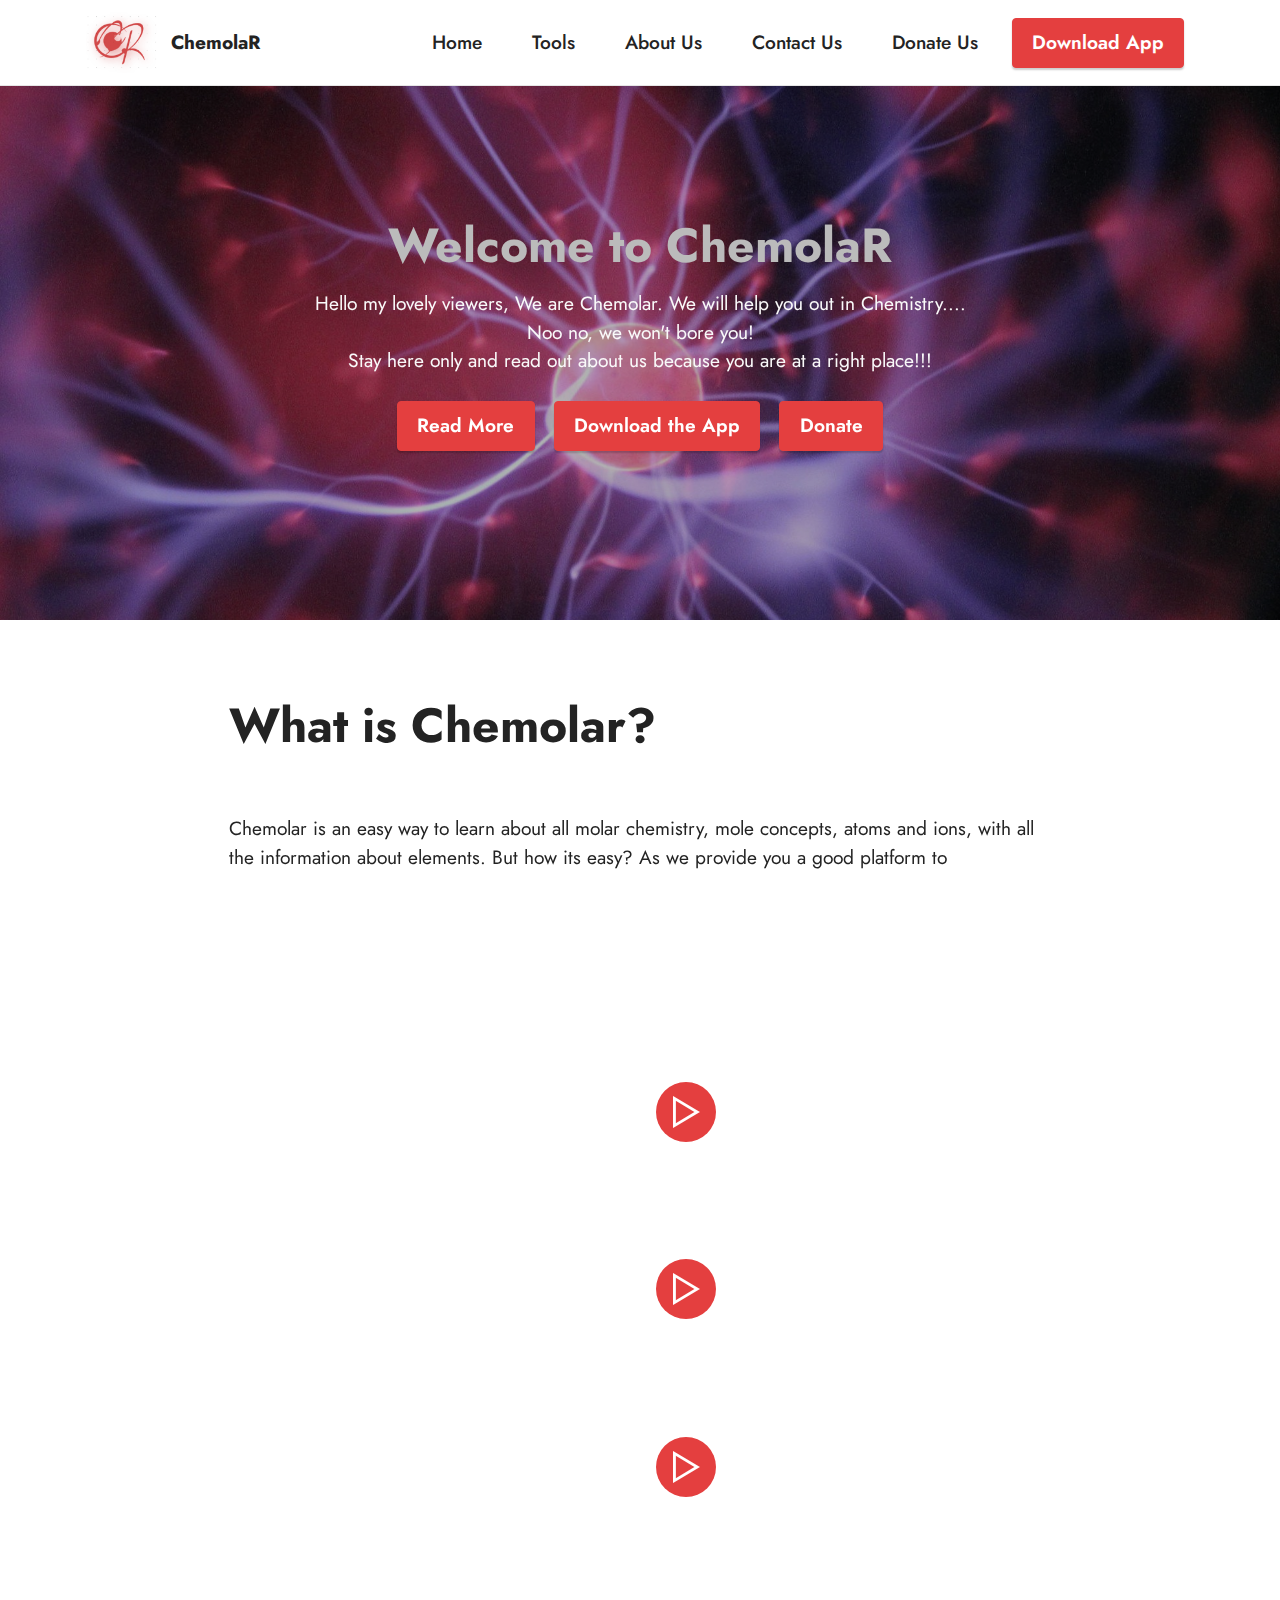
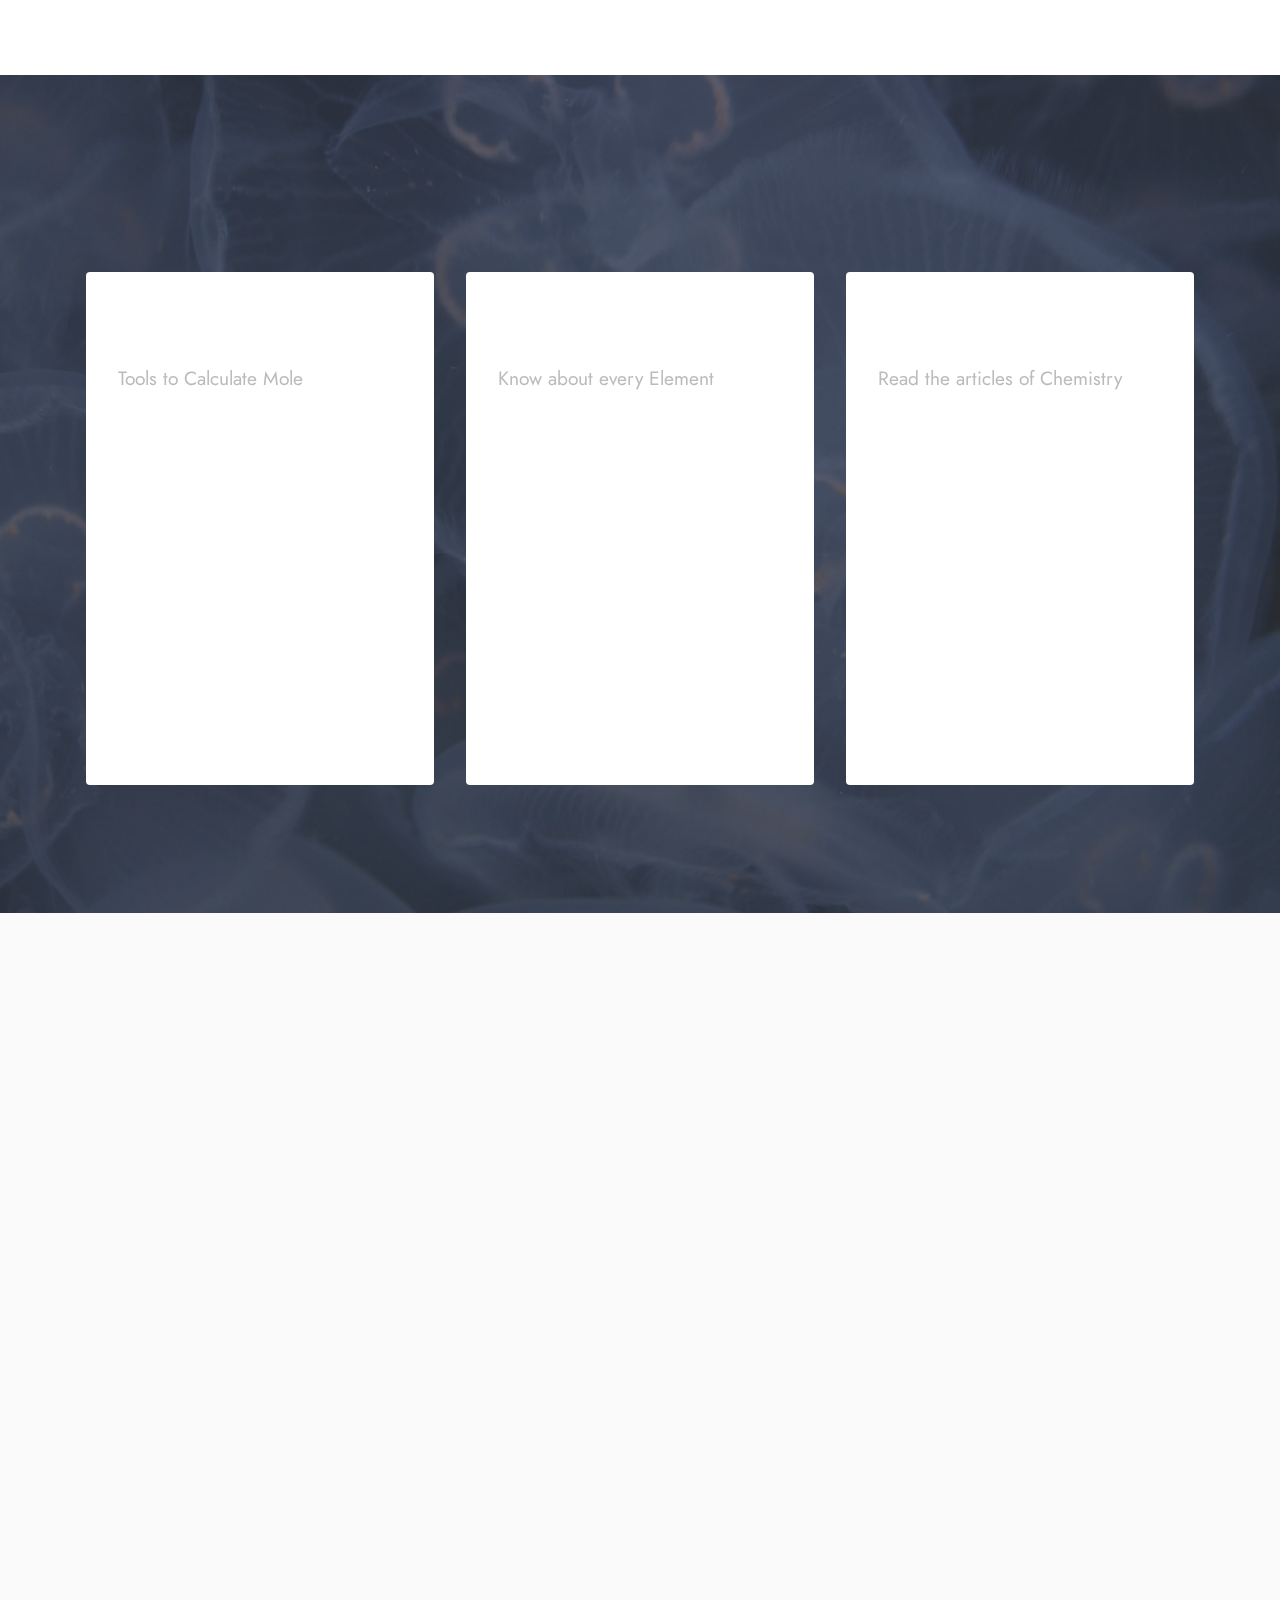
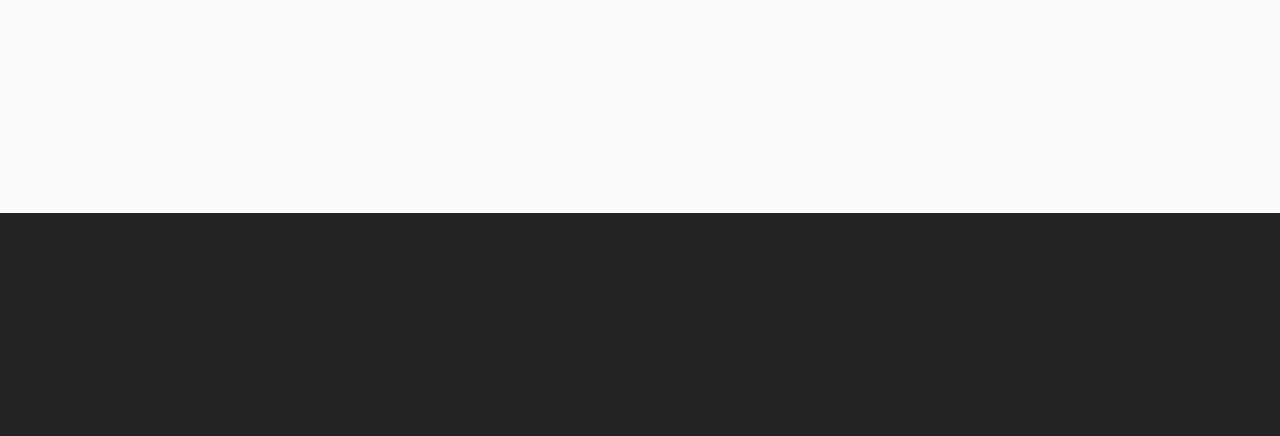
==== index.html @ 6ab1b1f1 "Add files via upload" ====
<!DOCTYPE html>
<html>

<head>
    <!-- Site made with Mobirise Website Builder v5.3.0, https://mobirise.com -->
    <meta charset="UTF-8">
    <meta http-equiv="X-UA-Compatible" content="IE=edge">
    <meta name="generator" content="Mobirise v5.3.0, mobirise.com">
    <meta name="viewport" content="width=device-width, initial-scale=1, minimum-scale=1">
    <link rel="shortcut icon" href="assets/images/logocr2-121x102.png" type="image/x-icon">
    <meta name="description" content="">


    <title>ChemolaR | Home</title>
    <link rel="stylesheet" href="assets/web/assets/mobirise-icons2/mobirise2.css">
    <link rel="stylesheet" href="assets/tether/tether.min.css">
    <link rel="stylesheet" href="assets/bootstrap/css/bootstrap.min.css">
    <link rel="stylesheet" href="assets/bootstrap/css/bootstrap-grid.min.css">
    <link rel="stylesheet" href="assets/bootstrap/css/bootstrap-reboot.min.css">
    <link rel="stylesheet" href="assets/animatecss/animate.css">
    <link rel="stylesheet" href="assets/dropdown/css/style.css">
    <link rel="stylesheet" href="assets/socicon/css/styles.css">
    <link rel="stylesheet" href="assets/theme/css/style.css">
    <link rel="preload" as="style" href="assets/mobirise/css/mbr-additional.css">
    <link rel="stylesheet" href="assets/mobirise/css/mbr-additional.css" type="text/css">




</head>

<body>

    <section class="menu cid-s48OLK6784" once="menu" id="menu1-h">

        <nav class="navbar navbar-dropdown navbar-fixed-top navbar-expand-lg">
            <div class="container">
                <div class="navbar-brand">
                    <span class="navbar-logo">
                        <a href="/index.html">
                            <img src="assets/images/logocr2-121x102.png" alt="Mobirise" style="height: 3.8rem;">
                        </a>
                    </span>
                    <span class="navbar-caption-wrap"><a class="navbar-caption text-black display-7"
                            href="/index.html">ChemolaR</a></span>
                </div>
                <button class="navbar-toggler" type="button" data-toggle="collapse"
                    data-target="#navbarSupportedContent" aria-controls="navbarNavAltMarkup" aria-expanded="false"
                    aria-label="Toggle navigation">
                    <div class="hamburger">
                        <span></span>
                        <span></span>
                        <span></span>
                        <span></span>
                    </div>
                </button>
                <div class="collapse navbar-collapse" id="navbarSupportedContent">
                    <ul class="navbar-nav nav-dropdown nav-right" data-app-modern-menu="true">
                        <li class="nav-item"><a class="nav-link link text-black display-7" href="index.html"
                                aria-expanded="false">Home</a></li>
                        <li class="nav-item"><a class="nav-link link text-black display-7" href="page2.html">Tools</a>
                        </li>
                        <li class="nav-item"><a class="nav-link link text-black display-7" href="page3.html">About
                                Us</a></li>
                        <li class="nav-item"><a class="nav-link link text-black display-7" href="page4.html">Contact
                                Us</a></li>
                        <li class="nav-item"><a class="nav-link link text-black display-7" href="page5.html">Donate
                                Us</a></li>
                            </ul>
                            
                           <center><a class="btn btn-secondary display-7" href="page4.html#contactchem-form-1">Download App<a></a></center> 
                </div>
            </div>
        </nav>

    </section>

    <section class="header1 cid-s48MCQYojq mbr-parallax-background" id="header1-f">



        <div class="mbr-overlay" style="opacity: 0.3; background-color: rgb(0, 0, 0);"></div>

        <div class="align-center container">
            <div class="row justify-content-center">
                <div class="col-12 col-lg-8">
                    <h1 class="mbr-section-title mbr-fonts-style mb-3 display-2"><strong>Welcome to ChemolaR</strong>
                    </h1>

                    <p class="mbr-text mbr-fonts-style display-7">Hello my lovely viewers, We are Chemolar. We will help
                        you out in Chemistry....<br>Noo no, we won't bore you!<br>Stay here only and read out about us
                        because you are at a right place!!!<br></p>
                    <div class="mbr-section-btn mt-3">
                        <a class="btn btn-secondary display-7" href="index.html#content1-8">Read More</a>
                        <a class="btn btn-secondary display-7" href="index.html#features4-k">Download the App</a>
                        <a class="btn btn-secondary display-7" href="/page5.html" target="_blank">Donate</a>
                    </div>
                </div>
            </div>
        </div>
    </section>

    <section class="content1 cid-s48udlf8KU" id="content1-8">

        <div class="container">
            <div class="row justify-content-center">
                <div class="title col-12 col-md-9">
                    <h3 class="mbr-section-title mbr-fonts-style align-center mb-4 display-2"><strong>What is
                            Chemolar?</strong></h3>
                    <h4 class="mbr-section-subtitle align-center mbr-fonts-style mb-4 display-7"><br>
                        Chemolar is an easy way to learn about all molar chemistry, mole concepts, atoms and ions, with
                        all the information about elements. But how its easy? As we provide you a good platform to</h4>

                </div>
            </div>
        </div>
    </section>

    <section class="features12 cid-sqH0FY5rKC" id="features13-10">



        <div class="container">
            <div class="row justify-content-center">
                <div class="col-12 col-lg-6">
                    <div class="card-wrapper">
                        <div class="card-box align-left">
                            <h4 class="card-title mbr-fonts-style mb-4 display-2">
                                <strong>What Chemolar can do for you?</strong>
                            </h4>
                            <p class="mbr-text mbr-fonts-style mb-4 display-7">Chemolar is an interesting thing for the
                                chemistry and mole lovers. There are many people who find it difficult to actually
                                understand and apply mole concepts. But these concepts are the very essential parts of
                                Chemistry. These concepts help in calculating the mass of an atom, the mass of a system,
                                number of atoms/molecules or ions, molarity of a system, etc. They define the Chemistry
                                very well and we help these tough things make easy for you all!<br><strong>See what we
                                    provide...</strong>&nbsp;</p>
                            <div class="mbr-section-btn"><a class="btn btn-secondary display-7" href="/page4.html"
                                    target="_blank">Contact Us for more details.</a></div>
                        </div>
                    </div>
                </div>
                <div class="col-12 col-lg-6">
                    <div class="item mbr-flex">
                        <div class="icon-box">
                            <span class="mbr-iconfont mobi-mbri-play mobi-mbri"></span>
                        </div>
                        <div class="text-box">
                            <h4 class="icon-title mbr-black mbr-fonts-style display-7">
                                <strong>Mole Converters</strong>
                            </h4>
                            <h5 class="icon-text mbr-black mbr-fonts-style display-7">We can help you with converting
                                Mole to number of atoms/molecules or ions, even vice versa and can help you with
                                calculating the mass of the system and number of moles and atoms/molecules or ions in
                                it.</h5>
                        </div>
                    </div>
                    <div class="item mbr-flex">
                        <div class="icon-box">
                            <span class="mbr-iconfont mobi-mbri-play mobi-mbri"></span>
                        </div>
                        <div class="text-box">
                            <h4 class="icon-title mbr-black mbr-fonts-style display-7">
                                <strong>Explanation of every Concept</strong>
                            </h4>
                            <h5 class="icon-text mbr-black mbr-fonts-style display-7">In this site you will find the
                                information about every element, molar mass, formula mass unit, and numerous of
                                articles. So, you will find whatever you want to!</h5>
                        </div>
                    </div>
                    <div class="item mbr-flex">
                        <div class="icon-box">
                            <span class="mbr-iconfont mobi-mbri-play mobi-mbri"></span>
                        </div>
                        <div class="text-box">
                            <h4 class="icon-title mbr-black mbr-fonts-style display-7">
                                <strong>Easy and smooth functioning</strong>
                            </h4>
                            <h5 class="icon-text mbr-black mbr-fonts-style display-7">You can use our services for free
                                and with smooth functioning. The simple graphics and designs will help you to learn
                                easily and Mole concepts would not be a big burden for you from now on &gt;&gt;&gt;</h5>
                        </div>
                    </div>
                </div>
            </div>
        </div>
    </section>

    <section class="features4 cid-sqGQI5F5ip" id="features4-k">

        <div class="mbr-overlay"></div>
        <div class="container">
            <div class="mbr-section-head">
                <h4 class="mbr-section-title mbr-fonts-style align-center mb-0 display-2">
                    <strong>Tools, Articles and Services</strong>
                </h4>

            </div>
            <div class="row mt-4">


                <div class="item features-image сol-12 col-md-6 col-lg-4 active">
                    <div class="item-wrapper">
                        <!-- <div class="item-img">
                            <img src="assets/images/product2.jpg" alt="" title="" data-slide-to="1">
                        </div> -->
                        <div class="item-content">
                            <h5 class="item-title mbr-fonts-style display-5"><strong>Mole Converters</strong></h5>
                            <h6 class="item-subtitle mbr-fonts-style mt-1 display-7">Tools to Calculate Mole</h6>
                            <p class="mbr-text mbr-fonts-style mt-3 display-7">
                                1. Type the moles you want to convert into particles.<br>
                                2. Type the total mass of the system and get the exact number of moles and the
                                respective element.<br>
                                3. Type the numbers of particles present and get the number of moles in it.<br>
                            </p>
                        </div>
                        <div class="mbr-section-btn item-footer mt-2"><a href="/page2.html"
                                class="btn item-btn btn-secondary display-7" target="_blank">Start Now
                                &gt;</a></div>
                    </div>
                </div>
                <div class="item features-image сol-12 col-md-6 col-lg-4">
                    <div class="item-wrapper">
                        <!-- <div class="item-img">
                            <img src="assets/images/product3.jpg" alt="" title="" data-slide-to="1">
                        </div> -->
                        <div class="item-content">
                            <h5 class="item-title mbr-fonts-style display-5"><strong>The Elements</strong></h5>
                            <h6 class="item-subtitle mbr-fonts-style mt-1 display-7">
                                Know about every Element</h6>
                            <p class="mbr-text mbr-fonts-style mt-3 display-7">Read about the information like mass of
                                the element and atomic number of the element as well as the number of protons, neutrons
                                and electrons.<br><br>
                                Every type of atom as well as the ionic bonds and covalent bonds.<br><br>
                            </p>
                        </div>
                        <div class="mbr-section-btn item-footer mt-2"><a href="/page2.html"
                                class="btn item-btn btn-secondary display-7" target="_blank">Start Now
                                &gt;</a></div>
                    </div>
                </div>
                <div class="item features-image сol-12 col-md-6 col-lg-4">
                    <div class="item-wrapper">
                        <!-- <div class="item-img">
                            <img src="assets/images/product1.jpg" alt="" title="" data-slide-to="2">
                        </div> -->
                        <div class="item-content">
                            <h5 class="item-title mbr-fonts-style display-5"><strong>More Articles</strong></h5>
                            <h6 class="item-subtitle mbr-fonts-style mt-1 display-7">Read the articles of Chemistry</h6>
                            <p class="mbr-text mbr-fonts-style mt-3 display-7">Read the articles of Chemistry especially
                                about the Mole Concepts and Elements and atoms and sub - atomic particles.<br><br>
                                We will update new articles so that you can actually read about them on daily basis and
                                on
                                the same platform.</p>
                        </div>
                        <div class="mbr-section-btn item-footer mt-2"><a href=""
                                class="btn item-btn btn-secondary display-7" target="_blank">Start Now
                                &gt;</a></div>
                    </div>
                </div>

            </div>
        </div>
    </section>

    <section class="form4 cid-sqGRk0DknC mbr-fullscreen" id="form4-l">





        <div class="container">
            <div class="row content-wrapper justify-content-center">
                <div class="col-lg-3 offset-lg-1 mbr-form" data-form-type="formoid">
                    <form action="https://mobirise.eu/" method="POST" class="mbr-form form-with-styler"
                        data-form-title="Form Name"><input type="hidden" name="email" data-form-email="true"
                            value="6sOSG/V/rlVe8dUdsCERRmTueMkkj78O6hQ4j2TK2zQ2Zt3OBsnODPPLUEaeualhYUXw/YikvE3Zjyr
                            TlsNFl9Wmfwu0XNJcm7rqDWo+ZOxy1Tu5X0GvTNVb+yN22oRR">
                        <div class="row">
                            <div hidden="hidden" data-form-alert="" class="alert alert-success col-12">Thanks for
                                filling out the form! We will try to answer you ASAP. Stay here only and upgrade your
                                molar skills!</div>
                            <div hidden="hidden" data-form-alert-danger="" class="alert alert-danger col-12">Oops...!
                                some
                                problem!</div>
                        </div>
                        <div class="dragArea row">
                            <div class="col-lg-12 col-md-12 col-sm-12">
                                <h1 class="mbr-section-title mb-4 display-2">
                                    <strong>Contact Us</strong>
                                </h1>
                            </div>
                            <div class="col-lg-12 col-md-12 col-sm-12">
                                <p class="mbr-text mbr-fonts-style mb-4 display-7">
                                    Fill this form and Chemolar will get back to you soon.</p>
                            </div>
                            <div class="col-lg-12 col-md col-12 form-group" data-for="name">
                                <input type="text" name="name" placeholder="Name" data-form-field="name"
                                    class="form-control" value="" id="name-form4-l">
                            </div>
                            <div class="col-lg-12 col-md col-12 form-group" data-for="email">
                                <input type="email" name="email" placeholder="Email" data-form-field="email"
                                    class="form-control" value="" id="email-form4-l">
                            </div>
                            <div class="col-12 col-md-auto mbr-section-btn"><button type="submit"
                                    class="btn btn-secondary display-7">Submit</button></div>
                        </div>
                        <p>Wanna write a message to us, Click
                        <div class="mbr-section-btn"><a class="btn btn-secondary display-7" href="/page4.html"
                                target="_blank">Write a message>>></a></div>
                        </p>
                    </form>
                </div>
                <div class="col-lg-7 offset-lg-1 col-12">
                    <div class="image-wrapper">
                        <img class="w-100"
                            src="assets/images/louis-hansel-shotsoflouis-ogdrj7q8eaw-unsplash-1266x844.jpg"
                            alt="Chemolar">
                    </div>
                </div>
            </div>
        </div>
    </section>

    <section class="footer3 cid-s48P1Icc8J" once="footers" id="footer3-i">





        <div class="container">
            <div class="media-container-row align-center mbr-white">
                <div class="row row-links">
                    <ul class="foot-menu">





                        <li class="foot-menu-item mbr-fonts-style display-7"><a href="#" class="text-success">Terms and
                                Conditions</a></li>
                        <li class="foot-menu-item mbr-fonts-style display-7"><a href="#" class="text-success">Privacy
                                Policy</a></li>
                        <li class="foot-menu-item mbr-fonts-style display-7"><a href="/page3.html"
                                class="text-success">Developer/Founder</a></li>
                    </ul>
                </div>
                <div class="row social-row">
                    <div class="social-list align-right pb-2">






                        <div class="soc-item">
                            <a href="https://twitter.com/mobirise" target="_blank">
                                <span class="socicon-twitter socicon mbr-iconfont mbr-iconfont-social"></span>
                            </a>
                        </div>
                        <div class="soc-item">
                            <a href="https://www.facebook.com/pages/Mobirise/1616226671953247" target="_blank">
                                <span class="socicon-facebook socicon mbr-iconfont mbr-iconfont-social"></span>
                            </a>
                        </div>
                        <div class="soc-item">
                            <a href="https://www.youtube.com/c/mobirise" target="_blank">
                                <span class="socicon-youtube socicon mbr-iconfont mbr-iconfont-social"></span>
                            </a>
                        </div>
                        <div class="soc-item">
                            <a href="https://instagram.com/mobirise" target="_blank">
                                <span class="mbr-iconfont mbr-iconfont-social socicon-instagram socicon"></span>
                            </a>
                        </div>
                    </div>
                </div>
                <div class="row row-copirayt">
                    <p class="mbr-text mb-0 mbr-fonts-style mbr-white align-center display-7">
                        © Copyright 2021 Chemolar. All Rights Reserved. Made in India by Rohan Dev Yadav.</p>
                    <a href="https://mobirise.site/t" style="flex: 1 1; height: 3rem; padding-left: 1rem;"></a>
                    <p style="flex: 0 0 auto; margin:0; padding-right:1rem;"><a href="" style="color:#ffffff;"></a></p>
                </div>
            </div>
        </div>
    </section>

    <script src="assets/web/assets/jquery/jquery.min.js"></script>
    <script src="assets/popper/popper.min.js"></script>
    <script src="assets/tether/tether.min.js"></script>
    <script src="assets/bootstrap/js/bootstrap.min.js"></script>
    <script src="assets/smoothscroll/smooth-scroll.js"></script>
    <script src="assets/viewportchecker/jquery.viewportchecker.js"></script>
    <script src="assets/parallax/jarallax.min.js"></script>
    <script src="assets/dropdown/js/nav-dropdown.js"></script>
    <script src="assets/dropdown/js/navbar-dropdown.js"></script>
    <script src="assets/touchswipe/jquery.touch-swipe.min.js"></script>
    <script src="assets/theme/js/script.js"></script>
    <script src="assets/formoid/formoid.min.js"></script>


    <input name="animation" type="hidden">
</body>

</html>
---- assets/web/assets/mobirise-icons2/mobirise2.css ----
@font-face {
  font-family: 'Moririse2';
  font-display: swap;
  src:  url('mobirise2.eot?f2bix4');
  src:  url('mobirise2.eot?f2bix4#iefix') format('embedded-opentype'),
    url('mobirise2.ttf?f2bix4') format('truetype'),
    url('mobirise2.woff?f2bix4') format('woff'),
    url('mobirise2.svg?f2bix4#mobirise2') format('svg');
  font-weight: normal;
  font-style: normal;
}

[class^="mobi-"], [class*=" mobi-"] {
  /* use !important to prevent issues with browser extensions that change fonts */
  font-family: 'Moririse2' !important;
  speak: none;
  font-style: normal;
  font-weight: normal;
  font-variant: normal;
  text-transform: none;
  line-height: 1;

  /* Better Font Rendering =========== */
  -webkit-font-smoothing: antialiased;
  -moz-osx-font-smoothing: grayscale;
}

.mobi-mbri-add-submenu:before {
  content: "\e900";
}
.mobi-mbri-alert:before {
  content: "\e901";
}
.mobi-mbri-align-center:before {
  content: "\e902";
}
.mobi-mbri-align-justify:before {
  content: "\e903";
}
.mobi-mbri-align-left:before {
  content: "\e904";
}
.mobi-mbri-align-right:before {
  content: "\e905";
}
.mobi-mbri-android:before {
  content: "\e906";
}
.mobi-mbri-apple:before {
  content: "\e907";
}
.mobi-mbri-arrow-down:before {
  content: "\e908";
}
.mobi-mbri-arrow-next:before {
  content: "\e909";
}
.mobi-mbri-arrow-prev:before {
  content: "\e90a";
}
.mobi-mbri-arrow-up:before {
  content: "\e90b";
}
.mobi-mbri-bold:before {
  content: "\e90c";
}
.mobi-mbri-bookmark:before {
  content: "\e90d";
}
.mobi-mbri-bootstrap:before {
  content: "\e90e";
}
.mobi-mbri-briefcase:before {
  content: "\e90f";
}
.mobi-mbri-browse:before {
  content: "\e910";
}
.mobi-mbri-bulleted-list:before {
  content: "\e911";
}
.mobi-mbri-calendar:before {
  content: "\e912";
}
.mobi-mbri-camera:before {
  content: "\e913";
}
.mobi-mbri-cart-add:before {
  content: "\e914";
}
.mobi-mbri-cart-full:before {
  content: "\e915";
}
.mobi-mbri-cash:before {
  content: "\e916";
}
.mobi-mbri-change-style:before {
  content: "\e917";
}
.mobi-mbri-chat:before {
  content: "\e918";
}
.mobi-mbri-clock:before {
  content: "\e919";
}
.mobi-mbri-close:before {
  content: "\e91a";
}
.mobi-mbri-cloud:before {
  content: "\e91b";
}
.mobi-mbri-code:before {
  content: "\e91c";
}
.mobi-mbri-contact-form:before {
  content: "\e91d";
}
.mobi-mbri-credit-card:before {
  content: "\e91e";
}
.mobi-mbri-cursor-click:before {
  content: "\e91f";
}
.mobi-mbri-cust-feedback:before {
  content: "\e920";
}
.mobi-mbri-database:before {
  content: "\e921";
}
.mobi-mbri-delivery:before {
  content: "\e922";
}
.mobi-mbri-desktop:before {
  content: "\e923";
}
.mobi-mbri-devices:before {
  content: "\e924";
}
.mobi-mbri-down:before {
  content: "\e925";
}
.mobi-mbri-download-2:before {
  content: "\e926";
}
.mobi-mbri-download:before {
  content: "\e927";
}
.mobi-mbri-drag-n-drop-2:before {
  content: "\e928";
}
.mobi-mbri-drag-n-drop:before {
  content: "\e929";
}
.mobi-mbri-edit-2:before {
  content: "\e92a";
}
.mobi-mbri-edit:before {
  content: "\e92b";
}
.mobi-mbri-error:before {
  content: "\e92c";
}
.mobi-mbri-extension:before {
  content: "\e92d";
}
.mobi-mbri-features:before {
  content: "\e92e";
}
.mobi-mbri-file:before {
  content: "\e92f";
}
.mobi-mbri-flag:before {
  content: "\e930";
}
.mobi-mbri-folder:before {
  content: "\e931";
}
.mobi-mbri-gift:before {
  content: "\e932";
}
.mobi-mbri-github:before {
  content: "\e933";
}
.mobi-mbri-globe-2:before {
  content: "\e934";
}
.mobi-mbri-globe:before {
  content: "\e935";
}
.mobi-mbri-growing-chart:before {
  content: "\e936";
}
.mobi-mbri-hearth:before {
  content: "\e937";
}
.mobi-mbri-help:before {
  content: "\e938";
}
.mobi-mbri-home:before {
  content: "\e939";
}
.mobi-mbri-hot-cup:before {
  content: "\e93a";
}
.mobi-mbri-idea:before {
  content: "\e93b";
}
.mobi-mbri-image-gallery:before {
  content: "\e93c";
}
.mobi-mbri-image-slider:before {
  content: "\e93d";
}
.mobi-mbri-info:before {
  content: "\e93e";
}
.mobi-mbri-italic:before {
  content: "\e93f";
}
.mobi-mbri-key:before {
  content: "\e940";
}
.mobi-mbri-laptop:before {
  content: "\e941";
}
.mobi-mbri-layers:before {
  content: "\e942";
}
.mobi-mbri-left-right:before {
  content: "\e943";
}
.mobi-mbri-left:before {
  content: "\e944";
}
.mobi-mbri-letter:before {
  content: "\e945";
}
.mobi-mbri-like:before {
  content: "\e946";
}
.mobi-mbri-link:before {
  content: "\e947";
}
.mobi-mbri-lock:before {
  content: "\e948";
}
.mobi-mbri-login:before {
  content: "\e949";
}
.mobi-mbri-logout:before {
  content: "\e94a";
}
.mobi-mbri-magic-stick:before {
  content: "\e94b";
}
.mobi-mbri-map-pin:before {
  content: "\e94c";
}
.mobi-mbri-menu:before {
  content: "\e94d";
}
.mobi-mbri-mobile-2:before {
  content: "\e94e";
}
.mobi-mbri-mobile-horizontal:before {
  content: "\e94f";
}
.mobi-mbri-mobile:before {
  content: "\e950";
}
.mobi-mbri-mobirise:before {
  content: "\e951";
}
.mobi-mbri-more-horizontal:before {
  content: "\e952";
}
.mobi-mbri-more-vertical:before {
  content: "\e953";
}
.mobi-mbri-music:before {
  content: "\e954";
}
.mobi-mbri-new-file:before {
  content: "\e955";
}
.mobi-mbri-numbered-list:before {
  content: "\e956";
}
.mobi-mbri-opened-folder:before {
  content: "\e957";
}
.mobi-mbri-pages:before {
  content: "\e958";
}
.mobi-mbri-paper-plane:before {
  content: "\e959";
}
.mobi-mbri-paperclip:before {
  content: "\e95a";
}
.mobi-mbri-phone:before {
  content: "\e95b";
}
.mobi-mbri-photo:before {
  content: "\e95c";
}
.mobi-mbri-photos:before {
  content: "\e95d";
}
.mobi-mbri-pin:before {
  content: "\e95e";
}
.mobi-mbri-play:before {
  content: "\e95f";
}
.mobi-mbri-plus:before {
  content: "\e960";
}
.mobi-mbri-preview:before {
  content: "\e961";
}
.mobi-mbri-print:before {
  content: "\e962";
}
.mobi-mbri-protect:before {
  content: "\e963";
}
.mobi-mbri-question:before {
  content: "\e964";
}
.mobi-mbri-quote-left:before {
  content: "\e965";
}
.mobi-mbri-quote-right:before {
  content: "\e966";
}
.mobi-mbri-redo:before {
  content: "\e967";
}
.mobi-mbri-refresh:before {
  content: "\e968";
}
.mobi-mbri-responsive-2:before {
  content: "\e969";
}
.mobi-mbri-responsive:before {
  content: "\e96a";
}
.mobi-mbri-right:before {
  content: "\e96b";
}
.mobi-mbri-rocket:before {
  content: "\e96c";
}
.mobi-mbri-sad-face:before {
  content: "\e96d";
}
.mobi-mbri-sale:before {
  content: "\e96e";
}
.mobi-mbri-save:before {
  content: "\e96f";
}
.mobi-mbri-search:before {
  content: "\e970";
}
.mobi-mbri-setting-2:before {
  content: "\e971";
}
.mobi-mbri-setting-3:before {
  content: "\e972";
}
.mobi-mbri-setting:before {
  content: "\e973";
}
.mobi-mbri-share:before {
  content: "\e974";
}
.mobi-mbri-shopping-bag:before {
  content: "\e975";
}
.mobi-mbri-shopping-basket:before {
  content: "\e976";
}
.mobi-mbri-shopping-cart:before {
  content: "\e977";
}
.mobi-mbri-sites:before {
  content: "\e978";
}
.mobi-mbri-smile-face:before {
  content: "\e979";
}
.mobi-mbri-speed:before {
  content: "\e97a";
}
.mobi-mbri-star:before {
  content: "\e97b";
}
.mobi-mbri-success:before {
  content: "\e97c";
}
.mobi-mbri-sun:before {
  content: "\e97d";
}
.mobi-mbri-sun2:before {
  content: "\e97e";
}
.mobi-mbri-tablet-vertical:before {
  content: "\e97f";
}
.mobi-mbri-tablet:before {
  content: "\e980";
}
.mobi-mbri-target:before {
  content: "\e981";
}
.mobi-mbri-timer:before {
  content: "\e982";
}
.mobi-mbri-to-ftp:before {
  content: "\e983";
}
.mobi-mbri-to-local-drive:before {
  content: "\e984";
}
.mobi-mbri-touch-swipe:before {
  content: "\e985";
}
.mobi-mbri-touch:before {
  content: "\e986";
}
.mobi-mbri-trash:before {
  content: "\e987";
}
.mobi-mbri-underline:before {
  content: "\e988";
}
.mobi-mbri-undo:before {
  content: "\e989";
}
.mobi-mbri-unlink:before {
  content: "\e98a";
}
.mobi-mbri-unlock:before {
  content: "\e98b";
}
.mobi-mbri-up-down:before {
  content: "\e98c";
}
.mobi-mbri-up:before {
  content: "\e98d";
}
.mobi-mbri-update:before {
  content: "\e98e";
}
.mobi-mbri-upload-2:before {
  content: "\e98f";
}
.mobi-mbri-upload:before {
  content: "\e990";
}
.mobi-mbri-user-2:before {
  content: "\e991";
}
.mobi-mbri-user:before {
  content: "\e992";
}
.mobi-mbri-users:before {
  content: "\e993";
}
.mobi-mbri-video-play:before {
  content: "\e994";
}
.mobi-mbri-video:before {
  content: "\e995";
}
.mobi-mbri-watch:before {
  content: "\e996";
}
.mobi-mbri-website-theme-2:before {
  content: "\e997";
}
.mobi-mbri-website-theme:before {
  content: "\e998";
}
.mobi-mbri-wifi:before {
  content: "\e999";
}
.mobi-mbri-windows:before {
  content: "\e99a";
}
.mobi-mbri-zoom-in:before {
  content: "\e99b";
}
.mobi-mbri-zoom-out:before {
  content: "\e99c";
}
---- assets/dropdown/css/style.css ----
.navbar-dropdown {
  left: 0;
  padding: 0;
  position: absolute;
  right: 0;
  top: 0;
  transition: all 0.45s ease;
  z-index: 1030;
  background: #282828; }
  .navbar-dropdown .navbar-logo {
    margin-right: 0.8rem;
    transition: margin 0.3s ease-in-out;
    vertical-align: middle; }
    .navbar-dropdown .navbar-logo img {
      height: 3.125rem;
      transition: all 0.3s ease-in-out; }
    .navbar-dropdown .navbar-logo.mbr-iconfont {
      font-size: 3.125rem;
      line-height: 3.125rem; }
  .navbar-dropdown .navbar-caption {
    font-weight: 700;
    white-space: normal;
    vertical-align: -4px;
    line-height: 3.125rem !important; }
    .navbar-dropdown .navbar-caption, .navbar-dropdown .navbar-caption:hover {
      color: inherit;
      text-decoration: none; }
  .navbar-dropdown .mbr-iconfont + .navbar-caption {
    vertical-align: -1px; }
  .navbar-dropdown.navbar-fixed-top {
    position: fixed; }
  .navbar-dropdown .navbar-brand span {
    vertical-align: -4px; }
  .navbar-dropdown.bg-color.transparent {
    background: none; }
  .navbar-dropdown.navbar-short .navbar-brand {
    padding: 0.625rem 0; }
    .navbar-dropdown.navbar-short .navbar-brand span {
      vertical-align: -1px; }
  .navbar-dropdown.navbar-short .navbar-caption {
    line-height: 2.375rem !important;
    vertical-align: -2px; }
  .navbar-dropdown.navbar-short .navbar-logo {
    margin-right: 0.5rem; }
    .navbar-dropdown.navbar-short .navbar-logo img {
      height: 2.375rem; }
    .navbar-dropdown.navbar-short .navbar-logo.mbr-iconfont {
      font-size: 2.375rem;
      line-height: 2.375rem; }
  .navbar-dropdown.navbar-short .mbr-table-cell {
    height: 3.625rem; }
  .navbar-dropdown .navbar-close {
    left: 0.6875rem;
    position: fixed;
    top: 0.75rem;
    z-index: 1000; }
  .navbar-dropdown .hamburger-icon {
    content: "";
    display: inline-block;
    vertical-align: middle;
    width: 16px;
    -webkit-box-shadow: 0 -6px 0 1px #282828,0 0 0 1px #282828,0 6px 0 1px #282828;
    -moz-box-shadow: 0 -6px 0 1px #282828,0 0 0 1px #282828,0 6px 0 1px #282828;
    box-shadow: 0 -6px 0 1px #282828,0 0 0 1px #282828,0 6px 0 1px #282828; }

.dropdown-menu .dropdown-toggle[data-toggle="dropdown-submenu"]::after {
  border-bottom: 0.35em solid transparent;
  border-left: 0.35em solid;
  border-right: 0;
  border-top: 0.35em solid transparent;
  margin-left: 0.3rem; }

.dropdown-menu .dropdown-item:focus {
  outline: 0; }

.nav-dropdown {
  font-size: 0.75rem;
  font-weight: 500;
  height: auto !important; }
  .nav-dropdown .nav-btn {
    padding-left: 1rem; }
  .nav-dropdown .link {
    margin: .667em 1.667em;
    font-weight: 500;
    padding: 0;
    transition: color .2s ease-in-out; }
    .nav-dropdown .link.dropdown-toggle {
      margin-right: 2.583em; }
      .nav-dropdown .link.dropdown-toggle::after {
        margin-left: .25rem;
        border-top: 0.35em solid;
        border-right: 0.35em solid transparent;
        border-left: 0.35em solid transparent;
        border-bottom: 0; }
      .nav-dropdown .link.dropdown-toggle[aria-expanded="true"] {
        margin: 0;
        padding: 0.667em 3.263em  0.667em 1.667em; }
  .nav-dropdown .link::after,
  .nav-dropdown .dropdown-item::after {
    color: inherit; }
  .nav-dropdown .btn {
    font-size: 0.75rem;
    font-weight: 700;
    letter-spacing: 0;
    margin-bottom: 0;
    padding-left: 1.25rem;
    padding-right: 1.25rem; }
  .nav-dropdown .dropdown-menu {
    border-radius: 0;
    border: 0;
    left: 0;
    margin: 0;
    padding-bottom: 1.25rem;
    padding-top: 1.25rem;
    position: relative; }
  .nav-dropdown .dropdown-submenu {
    margin-left: 0.125rem;
    top: 0; }
  .nav-dropdown .dropdown-item {
    font-weight: 500;
    line-height: 2;
    padding: 0.3846em 4.615em 0.3846em 1.5385em;
    position: relative;
    transition: color .2s ease-in-out, background-color .2s ease-in-out; }
    .nav-dropdown .dropdown-item::after {
      margin-top: -0.3077em;
      position: absolute;
      right: 1.1538em;
      top: 50%; }
    .nav-dropdown .dropdown-item:focus, .nav-dropdown .dropdown-item:hover {
      background: none; }

@media (max-width: 767px) {
  .nav-dropdown.navbar-toggleable-sm {
    bottom: 0;
    display: none;
    left: 0;
    overflow-x: hidden;
    position: fixed;
    top: 0;
    transform: translateX(-100%);
    -ms-transform: translateX(-100%);
    -webkit-transform: translateX(-100%);
    width: 18.75rem;
    z-index: 999; } }
.nav-dropdown.navbar-toggleable-xl {
  bottom: 0;
  display: none;
  left: 0;
  overflow-x: hidden;
  position: fixed;
  top: 0;
  transform: translateX(-100%);
  -ms-transform: translateX(-100%);
  -webkit-transform: translateX(-100%);
  width: 18.75rem;
  z-index: 999; }

.nav-dropdown-sm {
  display: block !important;
  overflow-x: hidden;
  overflow: auto;
  padding-top: 3.875rem; }
  .nav-dropdown-sm::after {
    content: "";
    display: block;
    height: 3rem;
    width: 100%; }
  .nav-dropdown-sm.collapse.in ~ .navbar-close {
    display: block !important; }
  .nav-dropdown-sm.collapsing, .nav-dropdown-sm.collapse.in {
    transform: translateX(0);
    -ms-transform: translateX(0);
    -webkit-transform: translateX(0);
    transition: all 0.25s ease-out;
    -webkit-transition: all 0.25s ease-out;
    background: #282828; }
  .nav-dropdown-sm.collapsing[aria-expanded="false"] {
    transform: translateX(-100%);
    -ms-transform: translateX(-100%);
    -webkit-transform: translateX(-100%); }
  .nav-dropdown-sm .nav-item {
    display: block;
    margin-left: 0 !important;
    padding-left: 0; }
  .nav-dropdown-sm .link,
  .nav-dropdown-sm .dropdown-item {
    border-top: 1px dotted rgba(255, 255, 255, 0.1);
    font-size: 0.8125rem;
    line-height: 1.6;
    margin: 0 !important;
    padding: 0.875rem 2.4rem 0.875rem 1.5625rem !important;
    position: relative;
    white-space: normal; }
    .nav-dropdown-sm .link:focus, .nav-dropdown-sm .link:hover,
    .nav-dropdown-sm .dropdown-item:focus,
    .nav-dropdown-sm .dropdown-item:hover {
      background: rgba(0, 0, 0, 0.2) !important;
      color: #c0a375; }
  .nav-dropdown-sm .nav-btn {
    position: relative;
    padding: 1.5625rem 1.5625rem 0 1.5625rem; }
    .nav-dropdown-sm .nav-btn::before {
      border-top: 1px dotted rgba(255, 255, 255, 0.1);
      content: "";
      left: 0;
      position: absolute;
      top: 0;
      width: 100%; }
    .nav-dropdown-sm .nav-btn + .nav-btn {
      padding-top: 0.625rem; }
      .nav-dropdown-sm .nav-btn + .nav-btn::before {
        display: none; }
  .nav-dropdown-sm .btn {
    padding: 0.625rem 0; }
  .nav-dropdown-sm .dropdown-toggle[data-toggle="dropdown-submenu"]::after {
    margin-left: .25rem;
    border-top: 0.35em solid;
    border-right: 0.35em solid transparent;
    border-left: 0.35em solid transparent;
    border-bottom: 0; }
  .nav-dropdown-sm .dropdown-toggle[data-toggle="dropdown-submenu"][aria-expanded="true"]::after {
    border-top: 0;
    border-right: 0.35em solid transparent;
    border-left: 0.35em solid transparent;
    border-bottom: 0.35em solid; }
  .nav-dropdown-sm .dropdown-menu {
    margin: 0;
    padding: 0;
    position: relative;
    top: 0;
    left: 0;
    width: 100%;
    border: 0;
    float: none;
    border-radius: 0;
    background: none; }
  .nav-dropdown-sm .dropdown-submenu {
    left: 100%;
    margin-left: 0.125rem;
    margin-top: -1.25rem;
    top: 0; }

.navbar-toggleable-sm .nav-dropdown .dropdown-menu {
  position: absolute; }

.navbar-toggleable-sm .nav-dropdown .dropdown-submenu {
  left: 100%;
  margin-left: 0.125rem;
  margin-top: -1.25rem;
  top: 0; }

.navbar-toggleable-sm.opened .nav-dropdown .dropdown-menu {
  position: relative; }

.navbar-toggleable-sm.opened .nav-dropdown .dropdown-submenu {
  left: 0;
  margin-left: 00rem;
  margin-top: 0rem;
  top: 0; }

.is-builder .nav-dropdown.collapsing {
  transition: none !important; }

/*# sourceMappingURL=style.css.map */
---- assets/socicon/css/styles.css ----
@charset "UTF-8";

@font-face {
  font-family: 'Socicon';
  src:  url('../fonts/socicon.eot');
  src:  url('../fonts/socicon.eot?#iefix') format('embedded-opentype'),
    url('../fonts/socicon.woff2') format('woff2'),
    url('../fonts/socicon.ttf') format('truetype'),
    url('../fonts/socicon.woff') format('woff'),
    url('../fonts/socicon.svg#socicon') format('svg');
  font-weight: normal;
  font-style: normal;
  font-display: swap;
}

[data-icon]:before {
  font-family: "socicon" !important;
  content: attr(data-icon);
  font-style: normal !important;
  font-weight: normal !important;
  font-variant: normal !important;
  text-transform: none !important;
  speak: none;
  line-height: 1;
  -webkit-font-smoothing: antialiased;
  -moz-osx-font-smoothing: grayscale;
}

[class^="socicon-"], [class*=" socicon-"] {
  /* use !important to prevent issues with browser extensions that change fonts */
  font-family: 'Socicon' !important;
  speak: none;
  font-style: normal;
  font-weight: normal;
  font-variant: normal;
  text-transform: none;
  line-height: 1;

  /* Better Font Rendering =========== */
  -webkit-font-smoothing: antialiased;
  -moz-osx-font-smoothing: grayscale;
}

.socicon-eitaa:before {
  content: "\e97c";
}
.socicon-soroush:before {
  content: "\e97d";
}
.socicon-bale:before {
  content: "\e97e";
}
.socicon-zazzle:before {
  content: "\e97b";
}
.socicon-society6:before {
  content: "\e97a";
}
.socicon-redbubble:before {
  content: "\e979";
}
.socicon-avvo:before {
  content: "\e978";
}
.socicon-stitcher:before {
  content: "\e977";
}
.socicon-googlehangouts:before {
  content: "\e974";
}
.socicon-dlive:before {
  content: "\e975";
}
.socicon-vsco:before {
  content: "\e976";
}
.socicon-flipboard:before {
  content: "\e973";
}
.socicon-ubuntu:before {
  content: "\e958";
}
.socicon-artstation:before {
  content: "\e959";
}
.socicon-invision:before {
  content: "\e95a";
}
.socicon-torial:before {
  content: "\e95b";
}
.socicon-collectorz:before {
  content: "\e95c";
}
.socicon-seenthis:before {
  content: "\e95d";
}
.socicon-googleplaymusic:before {
  content: "\e95e";
}
.socicon-debian:before {
  content: "\e95f";
}
.socicon-filmfreeway:before {
  content: "\e960";
}
.socicon-gnome:before {
  content: "\e961";
}
.socicon-itchio:before {
  content: "\e962";
}
.socicon-jamendo:before {
  content: "\e963";
}
.socicon-mix:before {
  content: "\e964";
}
.socicon-sharepoint:before {
  content: "\e965";
}
.socicon-tinder:before {
  content: "\e966";
}
.socicon-windguru:before {
  content: "\e967";
}
.socicon-cdbaby:before {
  content: "\e968";
}
.socicon-elementaryos:before {
  content: "\e969";
}
.socicon-stage32:before {
  content: "\e96a";
}
.socicon-tiktok:before {
  content: "\e96b";
}
.socicon-gitter:before {
  content: "\e96c";
}
.socicon-letterboxd:before {
  content: "\e96d";
}
.socicon-threema:before {
  content: "\e96e";
}
.socicon-splice:before {
  content: "\e96f";
}
.socicon-metapop:before {
  content: "\e970";
}
.socicon-naver:before {
  content: "\e971";
}
.socicon-remote:before {
  content: "\e972";
}
.socicon-internet:before {
  content: "\e957";
}
.socicon-moddb:before {
  content: "\e94b";
}
.socicon-indiedb:before {
  content: "\e94c";
}
.socicon-traxsource:before {
  content: "\e94d";
}
.socicon-gamefor:before {
  content: "\e94e";
}
.socicon-pixiv:before {
  content: "\e94f";
}
.socicon-myanimelist:before {
  content: "\e950";
}
.socicon-blackberry:before {
  content: "\e951";
}
.socicon-wickr:before {
  content: "\e952";
}
.socicon-spip:before {
  content: "\e953";
}
.socicon-napster:before {
  content: "\e954";
}
.socicon-beatport:before {
  content: "\e955";
}
.socicon-hackerone:before {
  content: "\e956";
}
.socicon-hackernews:before {
  content: "\e946";
}
.socicon-smashwords:before {
  content: "\e947";
}
.socicon-kobo:before {
  content: "\e948";
}
.socicon-bookbub:before {
  content: "\e949";
}
.socicon-mailru:before {
  content: "\e94a";
}
.socicon-gitlab:before {
  content: "\e945";
}
.socicon-instructables:before {
  content: "\e944";
}
.socicon-portfolio:before {
  content: "\e943";
}
.socicon-codered:before {
  content: "\e940";
}
.socicon-origin:before {
  content: "\e941";
}
.socicon-nextdoor:before {
  content: "\e942";
}
.socicon-udemy:before {
  content: "\e93f";
}
.socicon-livemaster:before {
  content: "\e93e";
}
.socicon-crunchbase:before {
  content: "\e93b";
}
.socicon-homefy:before {
  content: "\e93c";
}
.socicon-calendly:before {
  content: "\e93d";
}
.socicon-realtor:before {
  content: "\e90f";
}
.socicon-tidal:before {
  content: "\e910";
}
.socicon-qobuz:before {
  content: "\e911";
}
.socicon-natgeo:before {
  content: "\e912";
}
.socicon-mastodon:before {
  content: "\e913";
}
.socicon-unsplash:before {
  content: "\e914";
}
.socicon-homeadvisor:before {
  content: "\e915";
}
.socicon-angieslist:before {
  content: "\e916";
}
.socicon-codepen:before {
  content: "\e917";
}
.socicon-slack:before {
  content: "\e918";
}
.socicon-openaigym:before {
  content: "\e919";
}
.socicon-logmein:before {
  content: "\e91a";
}
.socicon-fiverr:before {
  content: "\e91b";
}
.socicon-gotomeeting:before {
  content: "\e91c";
}
.socicon-aliexpress:before {
  content: "\e91d";
}
.socicon-guru:before {
  content: "\e91e";
}
.socicon-appstore:before {
  content: "\e91f";
}
.socicon-homes:before {
  content: "\e920";
}
.socicon-zoom:before {
  content: "\e921";
}
.socicon-alibaba:before {
  content: "\e922";
}
.socicon-craigslist:before {
  content: "\e923";
}
.socicon-wix:before {
  content: "\e924";
}
.socicon-redfin:before {
  content: "\e925";
}
.socicon-googlecalendar:before {
  content: "\e926";
}
.socicon-shopify:before {
  content: "\e927";
}
.socicon-freelancer:before {
  content: "\e928";
}
.socicon-seedrs:before {
  content: "\e929";
}
.socicon-bing:before {
  content: "\e92a";
}
.socicon-doodle:before {
  content: "\e92b";
}
.socicon-bonanza:before {
  content: "\e92c";
}
.socicon-squarespace:before {
  content: "\e92d";
}
.socicon-toptal:before {
  content: "\e92e";
}
.socicon-gust:before {
  content: "\e92f";
}
.socicon-ask:before {
  content: "\e930";
}
.socicon-trulia:before {
  content: "\e931";
}
.socicon-loomly:before {
  content: "\e932";
}
.socicon-ghost:before {
  content: "\e933";
}
.socicon-upwork:before {
  content: "\e934";
}
.socicon-fundable:before {
  content: "\e935";
}
.socicon-booking:before {
  content: "\e936";
}
.socicon-googlemaps:before {
  content: "\e937";
}
.socicon-zillow:before {
  content: "\e938";
}
.socicon-niconico:before {
  content: "\e939";
}
.socicon-toneden:before {
  content: "\e93a";
}
.socicon-augment:before {
  content: "\e908";
}
.socicon-bitbucket:before {
  content: "\e909";
}
.socicon-fyuse:before {
  content: "\e90a";
}
.socicon-yt-gaming:before {
  content: "\e90b";
}
.socicon-sketchfab:before {
  content: "\e90c";
}
.socicon-mobcrush:before {
  content: "\e90d";
}
.socicon-microsoft:before {
  content: "\e90e";
}
.socicon-pandora:before {
  content: "\e907";
}
.socicon-messenger:before {
  content: "\e906";
}
.socicon-gamewisp:before {
  content: "\e905";
}
.socicon-bloglovin:before {
  content: "\e904";
}
.socicon-tunein:before {
  content: "\e903";
}
.socicon-gamejolt:before {
  content: "\e901";
}
.socicon-trello:before {
  content: "\e902";
}
.socicon-spreadshirt:before {
  content: "\e900";
}
.socicon-500px:before {
  content: "\e000";
}
.socicon-8tracks:before {
  content: "\e001";
}
.socicon-airbnb:before {
  content: "\e002";
}
.socicon-alliance:before {
  content: "\e003";
}
.socicon-amazon:before {
  content: "\e004";
}
.socicon-amplement:before {
  content: "\e005";
}
.socicon-android:before {
  content: "\e006";
}
.socicon-angellist:before {
  content: "\e007";
}
.socicon-apple:before {
  content: "\e008";
}
.socicon-appnet:before {
  content: "\e009";
}
.socicon-baidu:before {
  content: "\e00a";
}
.socicon-bandcamp:before {
  content: "\e00b";
}
.socicon-battlenet:before {
  content: "\e00c";
}
.socicon-mixer:before {
  content: "\e00d";
}
.socicon-bebee:before {
  content: "\e00e";
}
.socicon-bebo:before {
  content: "\e00f";
}
.socicon-behance:before {
  content: "\e010";
}
.socicon-blizzard:before {
  content: "\e011";
}
.socicon-blogger:before {
  content: "\e012";
}
.socicon-buffer:before {
  content: "\e013";
}
.socicon-chrome:before {
  content: "\e014";
}
.socicon-coderwall:before {
  content: "\e015";
}
.socicon-curse:before {
  content: "\e016";
}
.socicon-dailymotion:before {
  content: "\e017";
}
.socicon-deezer:before {
  content: "\e018";
}
.socicon-delicious:before {
  content: "\e019";
}
.socicon-deviantart:before {
  content: "\e01a";
}
.socicon-diablo:before {
  content: "\e01b";
}
.socicon-digg:before {
  content: "\e01c";
}
.socicon-discord:before {
  content: "\e01d";
}
.socicon-disqus:before {
  content: "\e01e";
}
.socicon-douban:before {
  content: "\e01f";
}
.socicon-draugiem:before {
  content: "\e020";
}
.socicon-dribbble:before {
  content: "\e021";
}
.socicon-drupal:before {
  content: "\e022";
}
.socicon-ebay:before {
  content: "\e023";
}
.socicon-ello:before {
  content: "\e024";
}
.socicon-endomodo:before {
  content: "\e025";
}
.socicon-envato:before {
  content: "\e026";
}
.socicon-etsy:before {
  content: "\e027";
}
.socicon-facebook:before {
  content: "\e028";
}
.socicon-feedburner:before {
  content: "\e029";
}
.socicon-filmweb:before {
  content: "\e02a";
}
.socicon-firefox:before {
  content: "\e02b";
}
.socicon-flattr:before {
  content: "\e02c";
}
.socicon-flickr:before {
  content: "\e02d";
}
.socicon-formulr:before {
  content: "\e02e";
}
.socicon-forrst:before {
  content: "\e02f";
}
.socicon-foursquare:before {
  content: "\e030";
}
.socicon-friendfeed:before {
  content: "\e031";
}
.socicon-github:before {
  content: "\e032";
}
.socicon-goodreads:before {
  content: "\e033";
}
.socicon-google:before {
  content: "\e034";
}
.socicon-googlescholar:before {
  content: "\e035";
}
.socicon-googlegroups:before {
  content: "\e036";
}
.socicon-googlephotos:before {
  content: "\e037";
}
.socicon-googleplus:before {
  content: "\e038";
}
.socicon-grooveshark:before {
  content: "\e039";
}
.socicon-hackerrank:before {
  content: "\e03a";
}
.socicon-hearthstone:before {
  content: "\e03b";
}
.socicon-hellocoton:before {
  content: "\e03c";
}
.socicon-heroes:before {
  content: "\e03d";
}
.socicon-smashcast:before {
  content: "\e03e";
}
.socicon-horde:before {
  content: "\e03f";
}
.socicon-houzz:before {
  content: "\e040";
}
.socicon-icq:before {
  content: "\e041";
}
.socicon-identica:before {
  content: "\e042";
}
.socicon-imdb:before {
  content: "\e043";
}
.socicon-instagram:before {
  content: "\e044";
}
.socicon-issuu:before {
  content: "\e045";
}
.socicon-istock:before {
  content: "\e046";
}
.socicon-itunes:before {
  content: "\e047";
}
.socicon-keybase:before {
  content: "\e048";
}
.socicon-lanyrd:before {
  content: "\e049";
}
.socicon-lastfm:before {
  content: "\e04a";
}
.socicon-line:before {
  content: "\e04b";
}
.socicon-linkedin:before {
  content: "\e04c";
}
.socicon-livejournal:before {
  content: "\e04d";
}
.socicon-lyft:before {
  content: "\e04e";
}
.socicon-macos:before {
  content: "\e04f";
}
.socicon-mail:before {
  content: "\e050";
}
.socicon-medium:before {
  content: "\e051";
}
.socicon-meetup:before {
  content: "\e052";
}
.socicon-mixcloud:before {
  content: "\e053";
}
.socicon-modelmayhem:before {
  content: "\e054";
}
.socicon-mumble:before {
  content: "\e055";
}
.socicon-myspace:before {
  content: "\e056";
}
.socicon-newsvine:before {
  content: "\e057";
}
.socicon-nintendo:before {
  content: "\e058";
}
.socicon-npm:before {
  content: "\e059";
}
.socicon-odnoklassniki:before {
  content: "\e05a";
}
.socicon-openid:before {
  content: "\e05b";
}
.socicon-opera:before {
  content: "\e05c";
}
.socicon-outlook:before {
  content: "\e05d";
}
.socicon-overwatch:before {
  content: "\e05e";
}
.socicon-patreon:before {
  content: "\e05f";
}
.socicon-paypal:before {
  content: "\e060";
}
.socicon-periscope:before {
  content: "\e061";
}
.socicon-persona:before {
  content: "\e062";
}
.socicon-pinterest:before {
  content: "\e063";
}
.socicon-play:before {
  content: "\e064";
}
.socicon-player:before {
  content: "\e065";
}
.socicon-playstation:before {
  content: "\e066";
}
.socicon-pocket:before {
  content: "\e067";
}
.socicon-qq:before {
  content: "\e068";
}
.socicon-quora:before {
  content: "\e069";
}
.socicon-raidcall:before {
  content: "\e06a";
}
.socicon-ravelry:before {
  content: "\e06b";
}
.socicon-reddit:before {
  content: "\e06c";
}
.socicon-renren:before {
  content: "\e06d";
}
.socicon-researchgate:before {
  content: "\e06e";
}
.socicon-residentadvisor:before {
  content: "\e06f";
}
.socicon-reverbnation:before {
  content: "\e070";
}
.socicon-rss:before {
  content: "\e071";
}
.socicon-sharethis:before {
  content: "\e072";
}
.socicon-skype:before {
  content: "\e073";
}
.socicon-slideshare:before {
  content: "\e074";
}
.socicon-smugmug:before {
  content: "\e075";
}
.socicon-snapchat:before {
  content: "\e076";
}
.socicon-songkick:before {
  content: "\e077";
}
.socicon-soundcloud:before {
  content: "\e078";
}
.socicon-spotify:before {
  content: "\e079";
}
.socicon-stackexchange:before {
  content: "\e07a";
}
.socicon-stackoverflow:before {
  content: "\e07b";
}
.socicon-starcraft:before {
  content: "\e07c";
}
.socicon-stayfriends:before {
  content: "\e07d";
}
.socicon-steam:before {
  content: "\e07e";
}
.socicon-storehouse:before {
  content: "\e07f";
}
.socicon-strava:before {
  content: "\e080";
}
.socicon-streamjar:before {
  content: "\e081";
}
.socicon-stumbleupon:before {
  content: "\e082";
}
.socicon-swarm:before {
  content: "\e083";
}
.socicon-teamspeak:before {
  content: "\e084";
}
.socicon-teamviewer:before {
  content: "\e085";
}
.socicon-technorati:before {
  content: "\e086";
}
.socicon-telegram:before {
  content: "\e087";
}
.socicon-tripadvisor:before {
  content: "\e088";
}
.socicon-tripit:before {
  content: "\e089";
}
.socicon-triplej:before {
  content: "\e08a";
}
.socicon-tumblr:before {
  content: "\e08b";
}
.socicon-twitch:before {
  content: "\e08c";
}
.socicon-twitter:before {
  content: "\e08d";
}
.socicon-uber:before {
  content: "\e08e";
}
.socicon-ventrilo:before {
  content: "\e08f";
}
.socicon-viadeo:before {
  content: "\e090";
}
.socicon-viber:before {
  content: "\e091";
}
.socicon-viewbug:before {
  content: "\e092";
}
.socicon-vimeo:before {
  content: "\e093";
}
.socicon-vine:before {
  content: "\e094";
}
.socicon-vkontakte:before {
  content: "\e095";
}
.socicon-warcraft:before {
  content: "\e096";
}
.socicon-wechat:before {
  content: "\e097";
}
.socicon-weibo:before {
  content: "\e098";
}
.socicon-whatsapp:before {
  content: "\e099";
}
.socicon-wikipedia:before {
  content: "\e09a";
}
.socicon-windows:before {
  content: "\e09b";
}
.socicon-wordpress:before {
  content: "\e09c";
}
.socicon-wykop:before {
  content: "\e09d";
}
.socicon-xbox:before {
  content: "\e09e";
}
.socicon-xing:before {
  content: "\e09f";
}
.socicon-yahoo:before {
  content: "\e0a0";
}
.socicon-yammer:before {
  content: "\e0a1";
}
.socicon-yandex:before {
  content: "\e0a2";
}
.socicon-yelp:before {
  content: "\e0a3";
}
.socicon-younow:before {
  content: "\e0a4";
}
.socicon-youtube:before {
  content: "\e0a5";
}
.socicon-zapier:before {
  content: "\e0a6";
}
.socicon-zerply:before {
  content: "\e0a7";
}
.socicon-zomato:before {
  content: "\e0a8";
}
.socicon-zynga:before {
  content: "\e0a9";
}
---- assets/theme/css/style.css ----
@charset "UTF-8";
section {
  background-color: #ffffff;
}

body {
  font-style: normal;
  line-height: 1.5;
  font-weight: 400;
  color: #232323;
  position: relative;
}

section,
.container,
.container-fluid {
  position: relative;
  word-wrap: break-word;
}

a.mbr-iconfont:hover {
  text-decoration: none;
}

.article .lead p,
.article .lead ul,
.article .lead ol,
.article .lead pre,
.article .lead blockquote {
  margin-bottom: 0;
}

a {
  font-style: normal;
  font-weight: 400;
  cursor: pointer;
}
a, a:hover {
  text-decoration: none;
}

.mbr-section-title {
  font-style: normal;
  line-height: 1.3;
}

.mbr-section-subtitle {
  line-height: 1.3;
}

.mbr-text {
  font-style: normal;
  line-height: 1.7;
}

h1,
h2,
h3,
h4,
h5,
h6,
.display-1,
.display-2,
.display-4,
.display-5,
.display-7,
span,
p,
a {
  line-height: 1;
  word-break: break-word;
  word-wrap: break-word;
  font-weight: 400;
}

b,
strong {
  font-weight: bold;
}

input:-webkit-autofill, input:-webkit-autofill:hover, input:-webkit-autofill:focus, input:-webkit-autofill:active {
  transition-delay: 9999s;
  -webkit-transition-property: background-color, color;
  transition-property: background-color, color;
}

textarea[type=hidden] {
  display: none;
}

section {
  background-position: 50% 50%;
  background-repeat: no-repeat;
  background-size: cover;
}
section .mbr-background-video,
section .mbr-background-video-preview {
  position: absolute;
  bottom: 0;
  left: 0;
  right: 0;
  top: 0;
}

.hidden {
  visibility: hidden;
}

.mbr-z-index20 {
  z-index: 20;
}

/*! Base colors */
.mbr-white {
  color: #ffffff;
}

.mbr-black {
  color: #111111;
}

.mbr-bg-white {
  background-color: #ffffff;
}

.mbr-bg-black {
  background-color: #000000;
}

/*! Text-aligns */
.align-left {
  text-align: left;
}

.align-center {
  text-align: center;
}

.align-right {
  text-align: right;
}

/*! Font-weight  */
.mbr-light {
  font-weight: 300;
}

.mbr-regular {
  font-weight: 400;
}

.mbr-semibold {
  font-weight: 500;
}

.mbr-bold {
  font-weight: 700;
}

/*! Media  */
.media-content {
  flex-basis: 100%;
}

.media-container-row {
  display: flex;
  flex-direction: row;
  flex-wrap: wrap;
  justify-content: center;
  align-content: center;
  align-items: start;
}
.media-container-row .media-size-item {
  width: 400px;
}

.media-container-column {
  display: flex;
  flex-direction: column;
  flex-wrap: wrap;
  justify-content: center;
  align-content: center;
  align-items: stretch;
}
.media-container-column > * {
  width: 100%;
}

@media (min-width: 992px) {
  .media-container-row {
    flex-wrap: nowrap;
  }
}
figure {
  margin-bottom: 0;
  overflow: hidden;
}

figure[mbr-media-size] {
  transition: width 0.1s;
}

img,
iframe {
  display: block;
  width: 100%;
}

.card {
  background-color: transparent;
  border: none;
}

.card-box {
  width: 100%;
}

.card-img {
  text-align: center;
  flex-shrink: 0;
  -webkit-flex-shrink: 0;
}

.media {
  max-width: 100%;
  margin: 0 auto;
}

.mbr-figure {
  align-self: center;
}

.media-container > div {
  max-width: 100%;
}

.mbr-figure img,
.card-img img {
  width: 100%;
}

@media (max-width: 991px) {
  .media-size-item {
    width: auto !important;
  }

  .media {
    width: auto;
  }

  .mbr-figure {
    width: 100% !important;
  }
}
/*! Buttons */
.mbr-section-btn {
  margin-left: -0.6rem;
  margin-right: -0.6rem;
  font-size: 0;
}

.btn {
  font-weight: 600;
  border-width: 1px;
  font-style: normal;
  margin: 0.6rem 0.6rem;
  white-space: normal;
  transition: all 0.2s ease-in-out;
  display: inline-flex;
  align-items: center;
  justify-content: center;
  word-break: break-word;
}

.btn-sm {
  font-weight: 600;
  letter-spacing: 0px;
  transition: all 0.3s ease-in-out;
}

.btn-md {
  font-weight: 600;
  letter-spacing: 0px;
  transition: all 0.3s ease-in-out;
}

.btn-lg {
  font-weight: 600;
  letter-spacing: 0px;
  transition: all 0.3s ease-in-out;
}

.btn-form {
  margin: 0;
}
.btn-form:hover {
  cursor: pointer;
}

nav .mbr-section-btn {
  margin-left: 0rem;
  margin-right: 0rem;
}

/*! Btn icon margin */
.btn .mbr-iconfont,
.btn.btn-sm .mbr-iconfont {
  order: 1;
  cursor: pointer;
  margin-left: 0.5rem;
  vertical-align: sub;
}

.btn.btn-md .mbr-iconfont,
.btn.btn-md .mbr-iconfont {
  margin-left: 0.8rem;
}

.mbr-regular {
  font-weight: 400;
}

.mbr-semibold {
  font-weight: 500;
}

.mbr-bold {
  font-weight: 700;
}

[type=submit] {
  -webkit-appearance: none;
}

/*! Full-screen */
.mbr-fullscreen .mbr-overlay {
  min-height: 100vh;
}

.mbr-fullscreen {
  display: flex;
  display: -moz-flex;
  display: -ms-flex;
  display: -o-flex;
  align-items: center;
  min-height: 100vh;
  padding-top: 3rem;
  padding-bottom: 3rem;
}

/*! Map */
.map {
  height: 25rem;
  position: relative;
}
.map iframe {
  width: 100%;
  height: 100%;
}

/*! Scroll to top arrow */
.mbr-arrow-up {
  bottom: 25px;
  right: 90px;
  position: fixed;
  text-align: right;
  z-index: 5000;
  color: #ffffff;
  font-size: 22px;
}

.mbr-arrow-up a {
  background: rgba(0, 0, 0, 0.2);
  border-radius: 50%;
  color: #fff;
  display: inline-block;
  height: 60px;
  width: 60px;
  border: 2px solid #fff;
  outline-style: none !important;
  position: relative;
  text-decoration: none;
  transition: all 0.3s ease-in-out;
  cursor: pointer;
  text-align: center;
}
.mbr-arrow-up a:hover {
  background-color: rgba(0, 0, 0, 0.4);
}
.mbr-arrow-up a i {
  line-height: 60px;
}

.mbr-arrow-up-icon {
  display: block;
  color: #fff;
}

.mbr-arrow-up-icon::before {
  content: "›";
  display: inline-block;
  font-family: serif;
  font-size: 22px;
  line-height: 1;
  font-style: normal;
  position: relative;
  top: 6px;
  left: -4px;
  transform: rotate(-90deg);
}

/*! Arrow Down */
.mbr-arrow {
  position: absolute;
  bottom: 45px;
  left: 50%;
  width: 60px;
  height: 60px;
  cursor: pointer;
  background-color: rgba(80, 80, 80, 0.5);
  border-radius: 50%;
  transform: translateX(-50%);
}
@media (max-width: 767px) {
  .mbr-arrow {
    display: none;
  }
}
.mbr-arrow > a {
  display: inline-block;
  text-decoration: none;
  outline-style: none;
  -webkit-animation: arrowdown 1.7s ease-in-out infinite;
          animation: arrowdown 1.7s ease-in-out infinite;
  color: #ffffff;
}
.mbr-arrow > a > i {
  position: absolute;
  top: -2px;
  left: 15px;
  font-size: 2rem;
}

#scrollToTop a i::before {
  content: "";
  position: absolute;
  display: block;
  border-bottom: 2.5px solid #fff;
  border-left: 2.5px solid #fff;
  width: 27.8%;
  height: 27.8%;
  left: 50%;
  top: 51%;
  transform: translateY(-30%) translateX(-50%) rotate(135deg);
}

@keyframes arrowdown {
  0% {
    transform: translateY(0px);
  }
  50% {
    transform: translateY(-5px);
  }
  100% {
    transform: translateY(0px);
  }
}
@-webkit-keyframes arrowdown {
  0% {
    transform: translateY(0px);
  }
  50% {
    transform: translateY(-5px);
  }
  100% {
    transform: translateY(0px);
  }
}
@media (max-width: 500px) {
  .mbr-arrow-up {
    left: 0;
    right: 0;
    text-align: center;
  }
}
/*Gradients animation*/
@keyframes gradient-animation {
  from {
    background-position: 0% 100%;
    -webkit-animation-timing-function: ease-in-out;
            animation-timing-function: ease-in-out;
  }
  to {
    background-position: 100% 0%;
    -webkit-animation-timing-function: ease-in-out;
            animation-timing-function: ease-in-out;
  }
}
@-webkit-keyframes gradient-animation {
  from {
    background-position: 0% 100%;
    -webkit-animation-timing-function: ease-in-out;
            animation-timing-function: ease-in-out;
  }
  to {
    background-position: 100% 0%;
    -webkit-animation-timing-function: ease-in-out;
            animation-timing-function: ease-in-out;
  }
}
.bg-gradient {
  background-size: 200% 200%;
  animation: gradient-animation 5s infinite alternate;
  -webkit-animation: gradient-animation 5s infinite alternate;
}

.menu .navbar-brand {
  display: -webkit-flex;
}
.menu .navbar-brand span {
  display: flex;
  display: -webkit-flex;
}
.menu .navbar-brand .navbar-caption-wrap {
  display: -webkit-flex;
}
.menu .navbar-brand .navbar-logo img {
  display: -webkit-flex;
  width: auto;
}
@media (min-width: 768px) and (max-width: 991px) {
  .menu .navbar-toggleable-sm .navbar-nav {
    display: -ms-flexbox;
  }
}
@media (max-width: 991px) {
  .menu .navbar-collapse {
    max-height: 93.5vh;
  }
  .menu .navbar-collapse.show {
    overflow: auto;
  }
}
@media (min-width: 992px) {
  .menu .navbar-nav.nav-dropdown {
    display: -webkit-flex;
  }
  .menu .navbar-toggleable-sm .navbar-collapse {
    display: -webkit-flex !important;
  }
  .menu .collapsed .navbar-collapse {
    max-height: 93.5vh;
  }
  .menu .collapsed .navbar-collapse.show {
    overflow: auto;
  }
}
@media (max-width: 767px) {
  .menu .navbar-collapse {
    max-height: 80vh;
  }
}

.nav-link .mbr-iconfont {
  margin-right: 0.5rem;
}

.navbar {
  display: -webkit-flex;
  -webkit-flex-wrap: wrap;
  -webkit-align-items: center;
  -webkit-justify-content: space-between;
}

.navbar-collapse {
  -webkit-flex-basis: 100%;
  -webkit-flex-grow: 1;
  -webkit-align-items: center;
}

.nav-dropdown .link {
  padding: 0.667em 1.667em !important;
  margin: 0 !important;
}

.nav {
  display: -webkit-flex;
  -webkit-flex-wrap: wrap;
}

.row {
  display: -webkit-flex;
  -webkit-flex-wrap: wrap;
}

.justify-content-center {
  -webkit-justify-content: center;
}

.form-inline {
  display: -webkit-flex;
}

.card-wrapper {
  -webkit-flex: 1;
}

.carousel-control {
  z-index: 10;
  display: -webkit-flex;
}

.carousel-controls {
  display: -webkit-flex;
}

.media {
  display: -webkit-flex;
}

.form-group:focus {
  outline: none;
}

.jq-selectbox__select {
  padding: 7px 0;
  position: relative;
}

.jq-selectbox__dropdown {
  overflow: hidden;
  border-radius: 10px;
  position: absolute;
  top: 100%;
  left: 0 !important;
  width: 100% !important;
}

.jq-selectbox__trigger-arrow {
  right: 0;
  transform: translateY(-50%);
}

.jq-selectbox li {
  padding: 1.07em 0.5em;
}

input[type=range] {
  padding-left: 0 !important;
  padding-right: 0 !important;
}

.modal-dialog,
.modal-content {
  height: 100%;
}

.modal-dialog .carousel-inner {
  height: calc(100vh - 1.75rem);
}
@media (max-width: 575px) {
  .modal-dialog .carousel-inner {
    height: calc(100vh - 1rem);
  }
}

.carousel-item {
  text-align: center;
}

.carousel-item img {
  margin: auto;
}

.navbar-toggler {
  align-self: flex-start;
  padding: 0.25rem 0.75rem;
  font-size: 1.25rem;
  line-height: 1;
  background: transparent;
  border: 1px solid transparent;
  border-radius: 0.25rem;
}

.navbar-toggler:focus,
.navbar-toggler:hover {
  text-decoration: none;
}

.navbar-toggler-icon {
  display: inline-block;
  width: 1.5em;
  height: 1.5em;
  vertical-align: middle;
  content: "";
  background: no-repeat center center;
  background-size: 100% 100%;
}

.navbar-toggler-left {
  position: absolute;
  left: 1rem;
}

.navbar-toggler-right {
  position: absolute;
  right: 1rem;
}

.card-img {
  width: auto;
}

.menu .navbar.collapsed:not(.beta-menu) {
  flex-direction: column;
}

.carousel-item.active,
.carousel-item-next,
.carousel-item-prev {
  display: flex;
}

.note-air-layout .dropup .dropdown-menu,
.note-air-layout .navbar-fixed-bottom .dropdown .dropdown-menu {
  bottom: initial !important;
}

html,
body {
  height: auto;
  min-height: 100vh;
}

.dropup .dropdown-toggle::after {
  display: none;
}

.form-asterisk {
  font-family: initial;
  position: absolute;
  top: -2px;
  font-weight: normal;
}

.form-control-label {
  position: relative;
  cursor: pointer;
  margin-bottom: 0.357em;
  padding: 0;
}

.alert {
  color: #ffffff;
  border-radius: 0;
  border: 0;
  font-size: 1.1rem;
  line-height: 1.5;
  margin-bottom: 1.875rem;
  padding: 1.25rem;
  position: relative;
  text-align: center;
}
.alert.alert-form::after {
  background-color: inherit;
  bottom: -7px;
  content: "";
  display: block;
  height: 14px;
  left: 50%;
  margin-left: -7px;
  position: absolute;
  transform: rotate(45deg);
  width: 14px;
}

.form-control {
  background-color: #ffffff;
  background-clip: border-box;
  color: #232323;
  line-height: 1rem !important;
  height: auto;
  padding: 0.6rem 1.2rem;
  transition: border-color 0.25s ease 0s;
  border: 1px solid transparent !important;
  border-radius: 4px;
  box-shadow: rgba(0, 0, 0, 0.07) 0px 1px 1px 0px, rgba(0, 0, 0, 0.07) 0px 1px 3px 0px, rgba(0, 0, 0, 0.03) 0px 0px 0px 1px;
}
.form-active .form-control:invalid {
  border-color: red;
}

form .row {
  margin-left: -0.6rem;
  margin-right: -0.6rem;
}
form .row [class*=col] {
  padding-left: 0.6rem;
  padding-right: 0.6rem;
}

form .mbr-section-btn {
  margin: 0;
  padding-left: 0.6rem;
  padding-right: 0.6rem;
}

form .btn {
  display: flex;
  padding: 0.6rem 1.2rem;
  margin: 0;
}

form .form-check-input {
  margin-top: 0.5;
}

textarea.form-control {
  line-height: 1.5rem !important;
}

.form-group {
  margin-bottom: 1.2rem;
}

.form-control,
form .btn {
  min-height: 48px;
}

.gdpr-block label span.textGDPR input[name=gdpr] {
  top: 7px;
}

.form-control:focus {
  box-shadow: none;
}

:focus {
  outline: none;
}

.mbr-overlay {
  background-color: #000;
  bottom: 0;
  left: 0;
  opacity: 0.5;
  position: absolute;
  right: 0;
  top: 0;
  z-index: 0;
  pointer-events: none;
}

blockquote {
  font-style: italic;
  padding: 3rem;
  font-size: 1.09rem;
  position: relative;
  border-left: 3px solid;
}

ul,
ol,
pre,
blockquote {
  margin-bottom: 2.3125rem;
}

.mt-4 {
  margin-top: 2rem !important;
}

.mb-4 {
  margin-bottom: 2rem !important;
}

@media (min-width: 992px) {
  .container {
    padding-left: 16px;
    padding-right: 16px;
  }

  .row {
    margin-left: -16px;
    margin-right: -16px;
  }
  .row > [class*=col] {
    padding-left: 16px;
    padding-right: 16px;
  }
}
@media (min-width: 768px) {
  .container-fluid {
    padding-left: 32px;
    padding-right: 32px;
  }
}
@media (min-width: 768px) and (max-width: 991px) {
  .mbr-container {
    padding-left: 32px;
    padding-right: 32px;
  }
}
@media (max-width: 767px) {
  .mbr-container {
    padding-left: 16px;
    padding-right: 16px;
  }
}
.card-wrapper,
.item-wrapper {
  overflow: hidden;
}

.app-video-wrapper > img {
  opacity: 1;
}.engine {
	position: absolute;
	text-indent: -2400px;
	text-align: center;
	padding: 0;
	top: 0;
	left: -2400px;
}
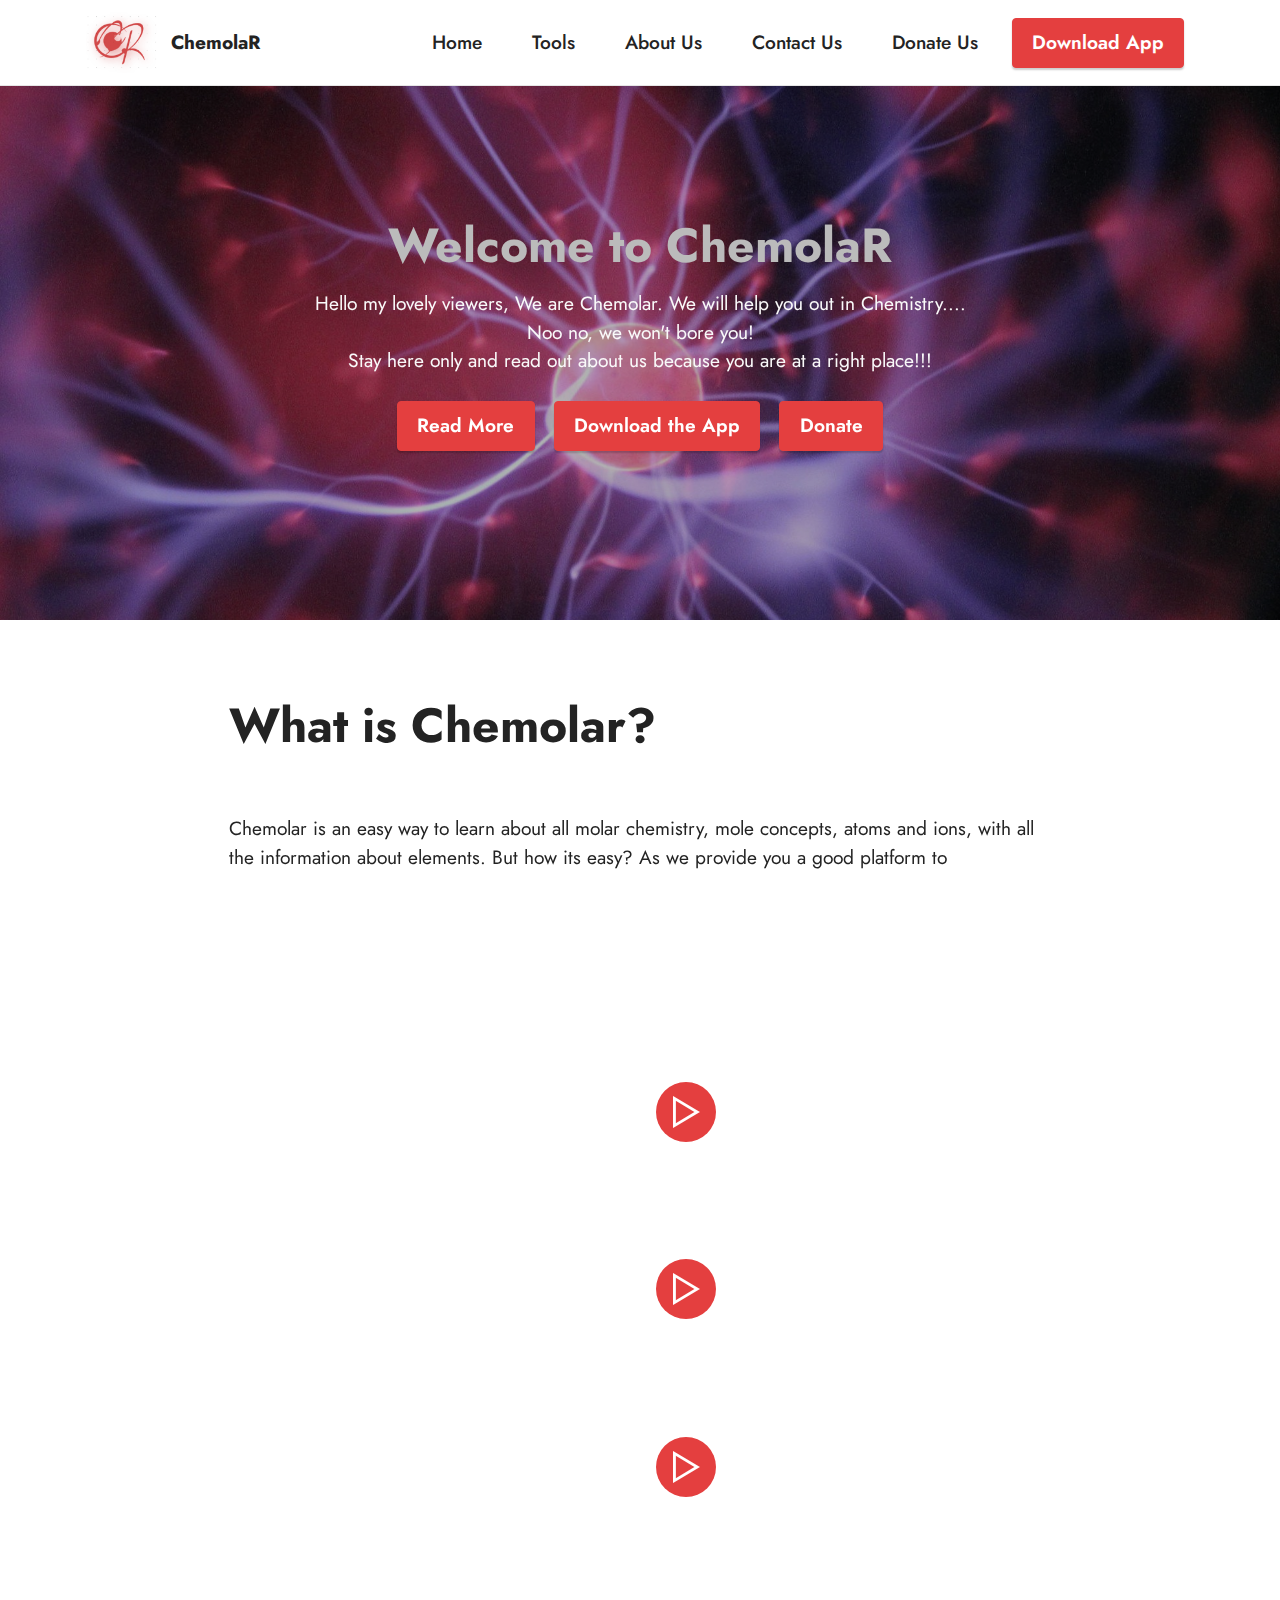
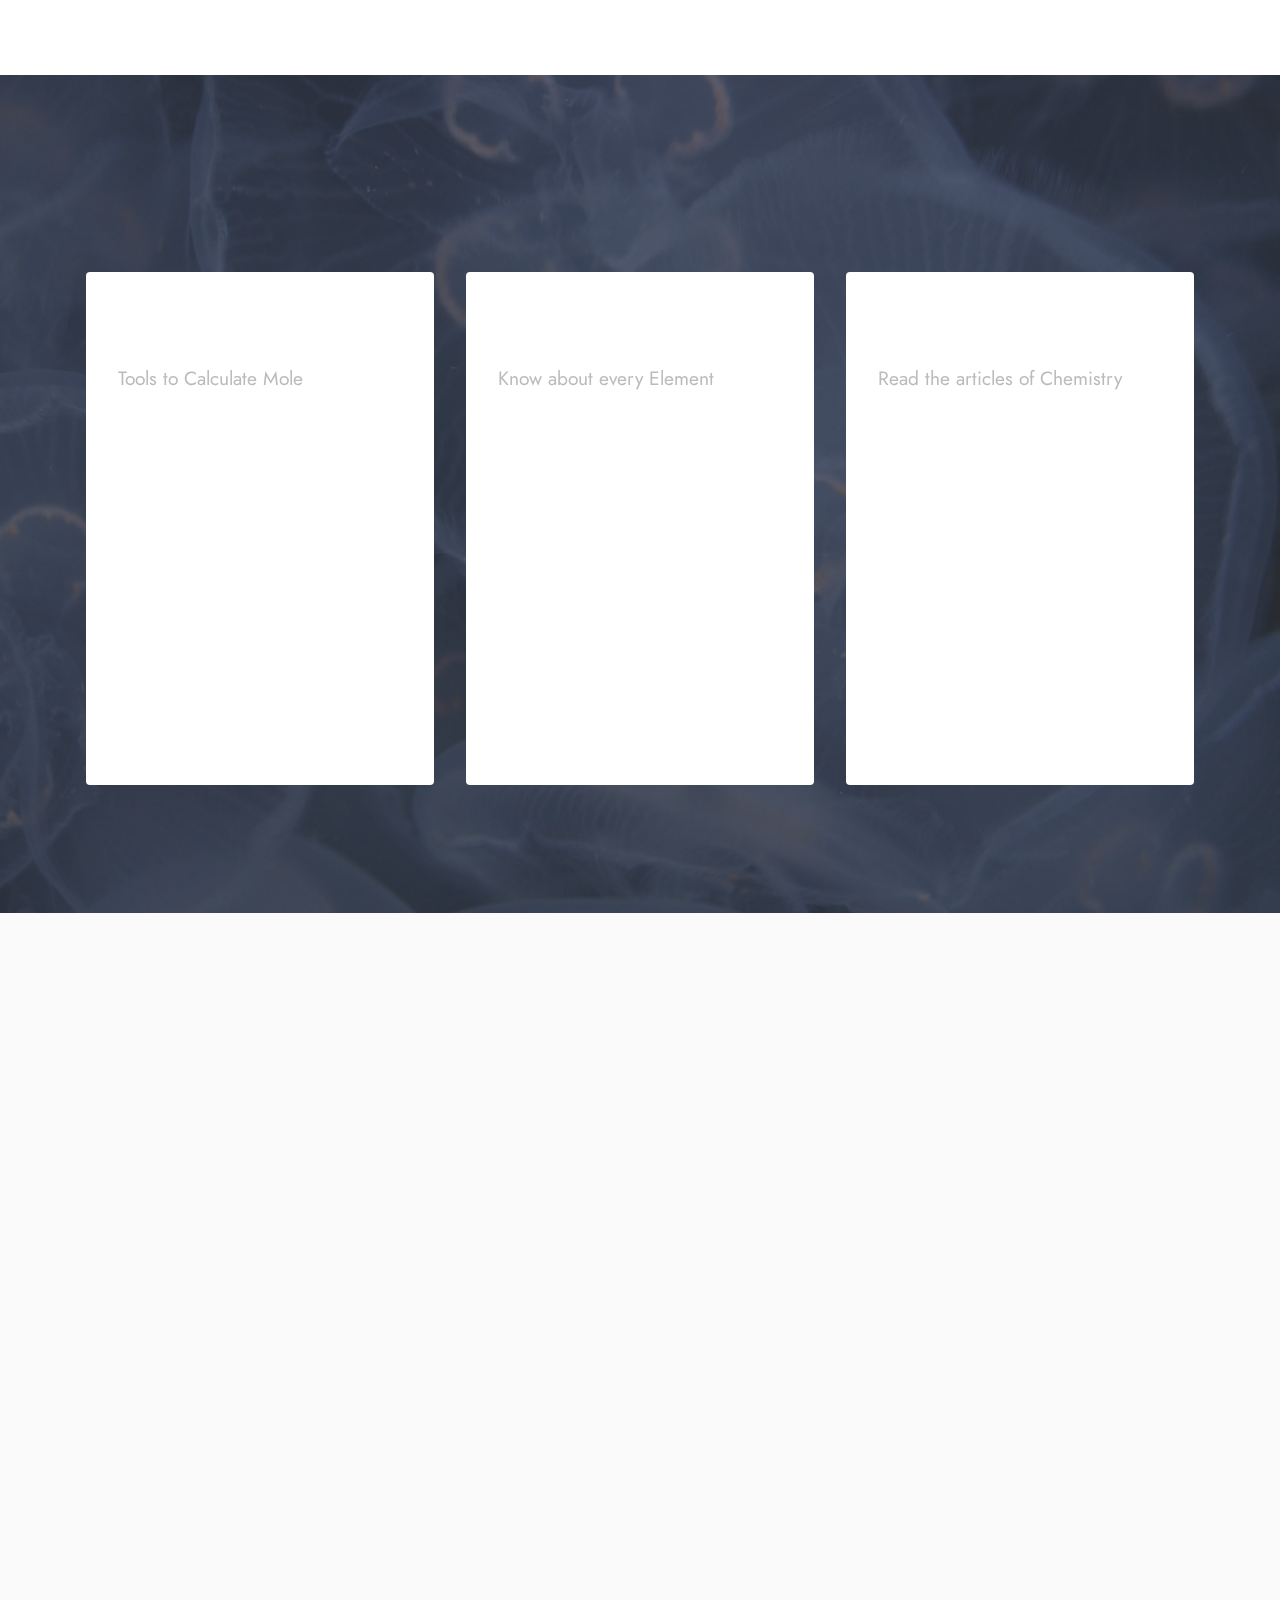
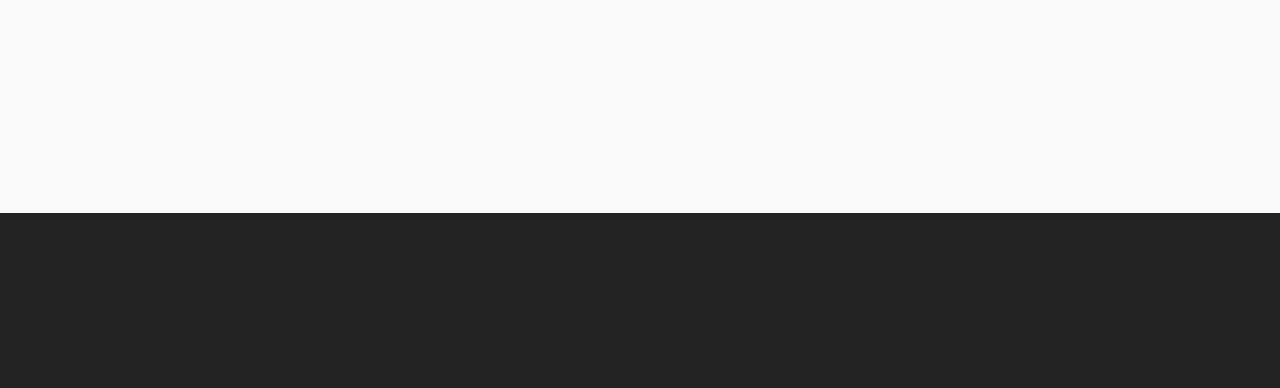
==== commit da6476b9: "Update index.html" ====
--- a/index.html
+++ b/index.html
@@ -2,7 +2,7 @@
 <html>
 
 <head>
-    <!-- Site made with Mobirise Website Builder v5.3.0, https://mobirise.com -->
+    
     <meta charset="UTF-8">
     <meta http-equiv="X-UA-Compatible" content="IE=edge">
     <meta name="generator" content="Mobirise v5.3.0, mobirise.com">
@@ -354,22 +354,22 @@
 
 
                         <div class="soc-item">
-                            <a href="https://twitter.com/mobirise" target="_blank">
+                            <a href="" target="_blank">
                                 <span class="socicon-twitter socicon mbr-iconfont mbr-iconfont-social"></span>
                             </a>
                         </div>
                         <div class="soc-item">
-                            <a href="https://www.facebook.com/pages/Mobirise/1616226671953247" target="_blank">
+                            <a href="" target="_blank">
                                 <span class="socicon-facebook socicon mbr-iconfont mbr-iconfont-social"></span>
                             </a>
                         </div>
                         <div class="soc-item">
-                            <a href="https://www.youtube.com/c/mobirise" target="_blank">
+                            <a href="" target="_blank">
                                 <span class="socicon-youtube socicon mbr-iconfont mbr-iconfont-social"></span>
                             </a>
                         </div>
                         <div class="soc-item">
-                            <a href="https://instagram.com/mobirise" target="_blank">
+                            <a href="" target="_blank">
                                 <span class="mbr-iconfont mbr-iconfont-social socicon-instagram socicon"></span>
                             </a>
                         </div>
@@ -378,8 +378,8 @@
                 <div class="row row-copirayt">
                     <p class="mbr-text mb-0 mbr-fonts-style mbr-white align-center display-7">
                         © Copyright 2021 Chemolar. All Rights Reserved. Made in India by Rohan Dev Yadav.</p>
-                    <a href="https://mobirise.site/t" style="flex: 1 1; height: 3rem; padding-left: 1rem;"></a>
-                    <p style="flex: 0 0 auto; margin:0; padding-right:1rem;"><a href="" style="color:#ffffff;"></a></p>
+                    <a href="https://mobirise.site/t"></a>
+                    <p style="flex: 0 0 auto; margin:0; padding-right:1rem;><a href="" style="color:#ffffff;"></a></p>
                 </div>
             </div>
         </div>
@@ -402,4 +402,4 @@
     <input name="animation" type="hidden">
 </body>
 
-</html>+</html>
